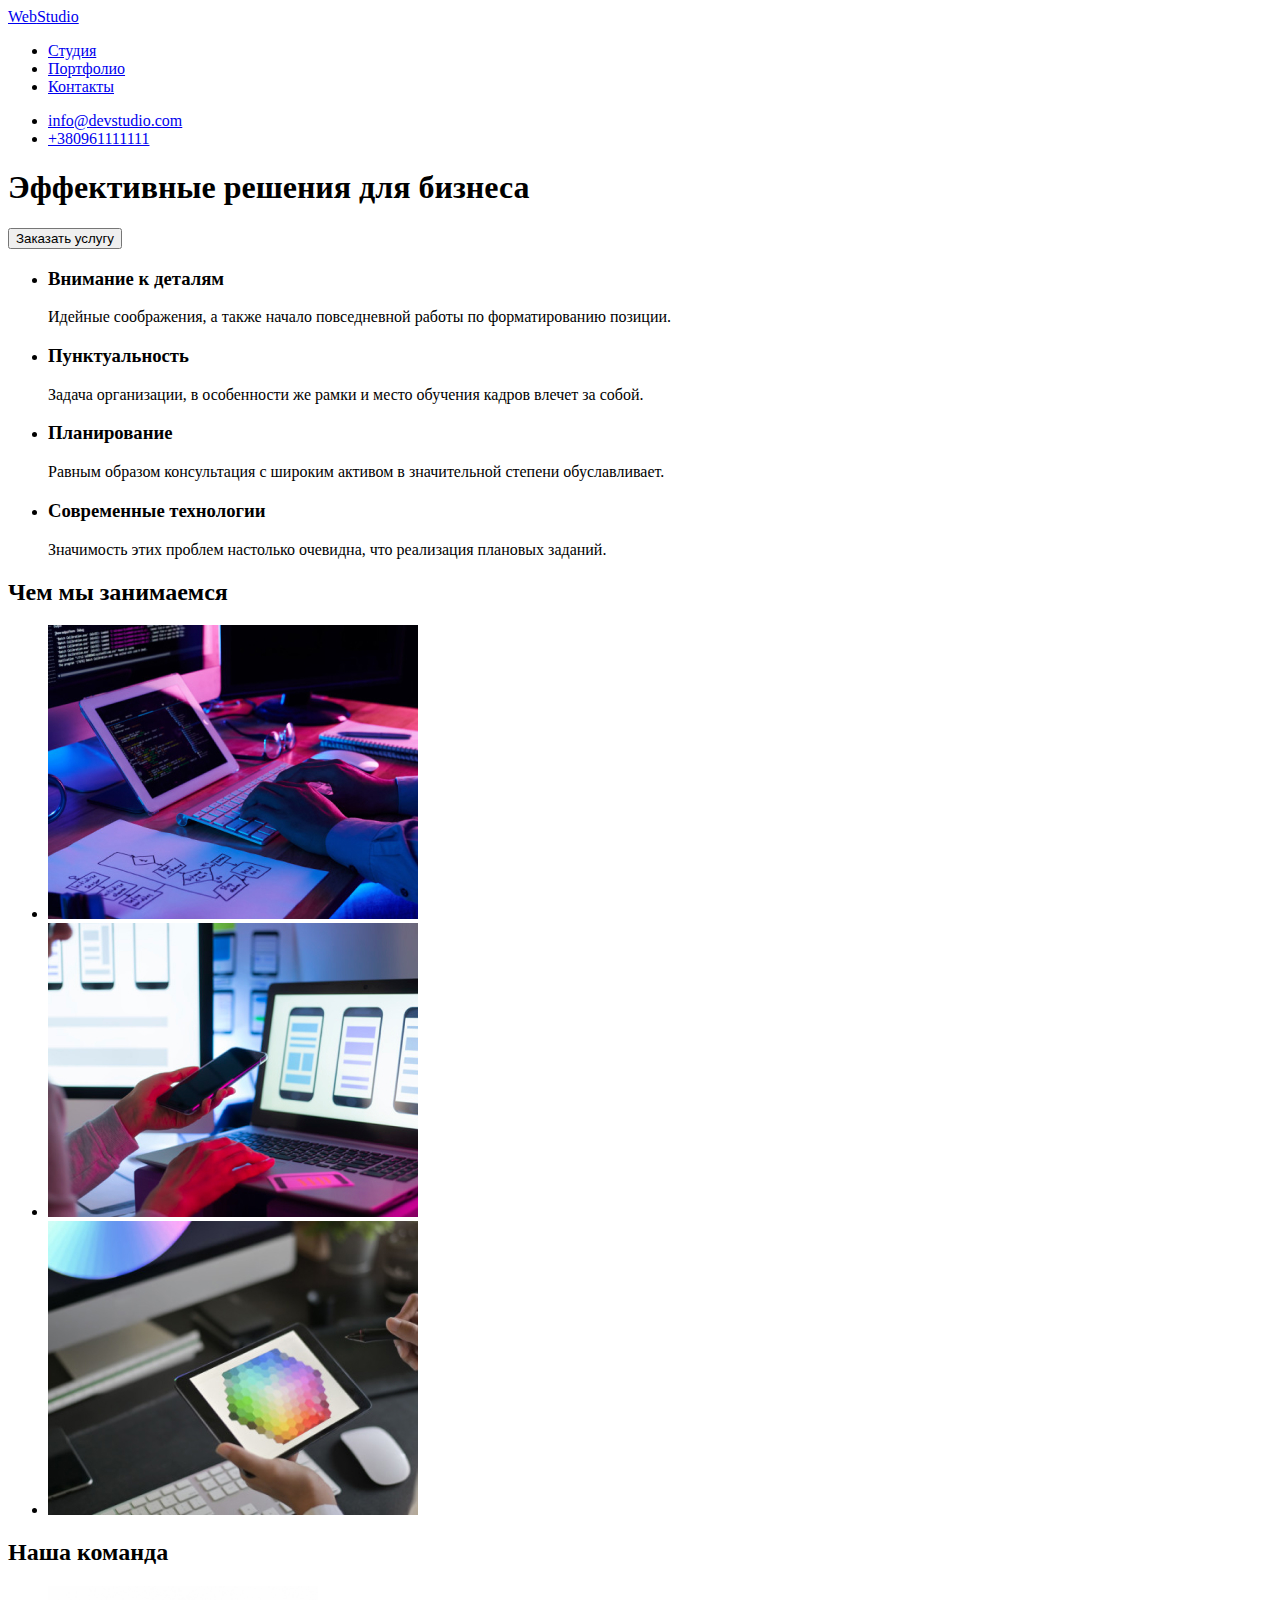
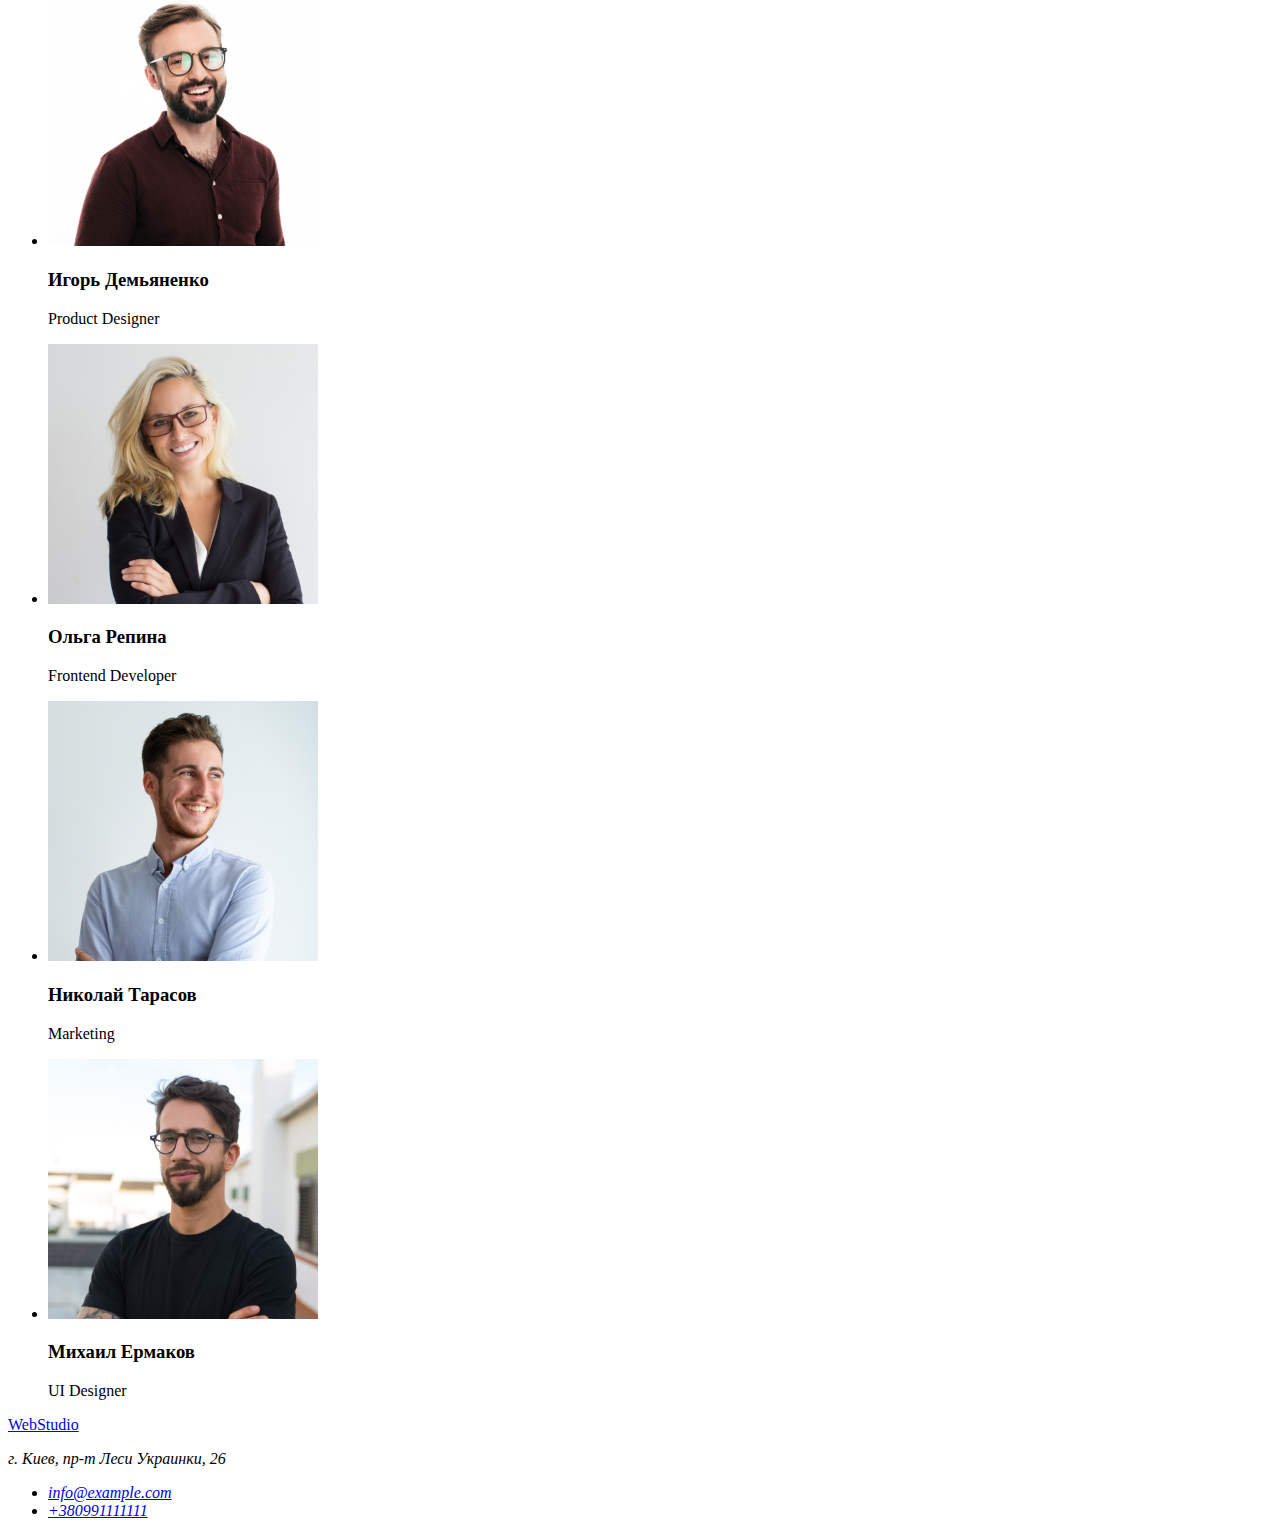
==== index.html @ c09ce886 "добавил фото" ====
<!DOCTYPE html>
<html lang="ru">
    <head>
        <meta charset="UTF-8">
        <meta http-equiv="X-UA-Compatible" content="IE=edge">
        <meta name="viewport" content="width=device-width, initial-scale=1.0">
        <title lang="en">WebStudio</title>
    </head>
<body>
        <!--Лого сайта-->
    <header>
        <a href="/index.html" lang="en"><span>Web</span>Studio</a>
        <nav>
            <!--Навигация сайта-->
            <ul>
                <li><a href="./Студия">Студия</a></li>
                <li><a href="./Портфолио">Портфолио</a></li>
                <li><a href="./Контакты">Контакты</a></li>
            </ul>
        </nav>
        <ul>
            <li><a href="mailto:info@devstudio.com">info@devstudio.com</a></li>
            <li><a href="tel:+380961111111">+380961111111</a></li>
        </ul>
    </header>
    <main>
        <!--Заголовок сайта-->
        <section>
            <h1>Эффективные решения для бизнеса</h1>
            <button type="button">Заказать услугу</button>
        </section>
        <!--Преймущества-->
        <section>
            <ul>
                <li>
                    <h3>Внимание к деталям</h3>
                        <p>Идейные соображения, а также начало повседневной работы по форматированию позиции.</p>
                </li>
                <li>
                    <h3>Пунктуальность</h3>
                        <p>Задача организации, в особенности же рамки и место обучения кадров влечет за собой.</p>
                </li>
                <li>
                    <h3>Планирование</h3>
                        <p>Равным образом консультация с широким активом в значительной степени обуславливает.</p>
                </li>
                <li>
                    <h3>Современные технологии</h3>
                        <p>Значимость этих проблем настолько очевидна, что реализация плановых заданий.</p>
                </li>
            </ul>
        </section>
        <!--Род занятий-->
        <section>
            <h2>Чем мы занимаемся</h2>
            <ul>
                <li>
                    <img src="./images/klava.jpg" alt="пишем код" width="370">
                </li>
                <li>
                    <img src="./images/smart.jpg" alt="выбираем дизайн" width="370">
                </li>
                <li>
                    <img src="./images/plansch.jpg" alt="выбор цвета" width="370">
                </li>
            </ul>
        </section>
        <!--Наша команда-->
        <section>
            <h2>Наша команда</h2>
                <ul>
                    <li>
                        <img src="./images/igor.jpg" alt="на фото Игорь Демьяненко" width="270">
                            <h3>Игорь Демьяненко</h3>
                                <p lang="en">Product Designer</p>
                    </li>
                    <li>
                        <img src="./images/olga.jpg" alt="на фото Ольга Репина" width="270">
                            <h3>Ольга Репина</h3>
                                <p lang="en">Frontend Developer</p>
                    </li>
                    <li>
                        <img src="./images/nikolay.jpg" alt="на фото Николай Тарасов" width="270">
                            <h3>Николай Тарасов</h3>
                                <p lang="en">Marketing</p>                                          
                    </li>
                    <li>
                        <img src="./images/mike.jpg" alt="на фото Михаил Ермаков" width="270">
                            <h3>Михаил Ермаков</h3>
                                <p lang="en">UI Designer</p>
                    </li>
                </ul>
        </section>
    </main>
    <footer>
        <a href="/index.html" lang="en">WebStudio</a>
        <address>
            <p>г. Киев, пр-т Леси Украинки, 26</p>
            <ul>
                <li><a href="mailto:info@example.com">info@example.com</a></li>
                <li><a href="tel:380991111111">+380991111111</a></li>
            </ul>
        </address>
    </footer>
</body>
</html>
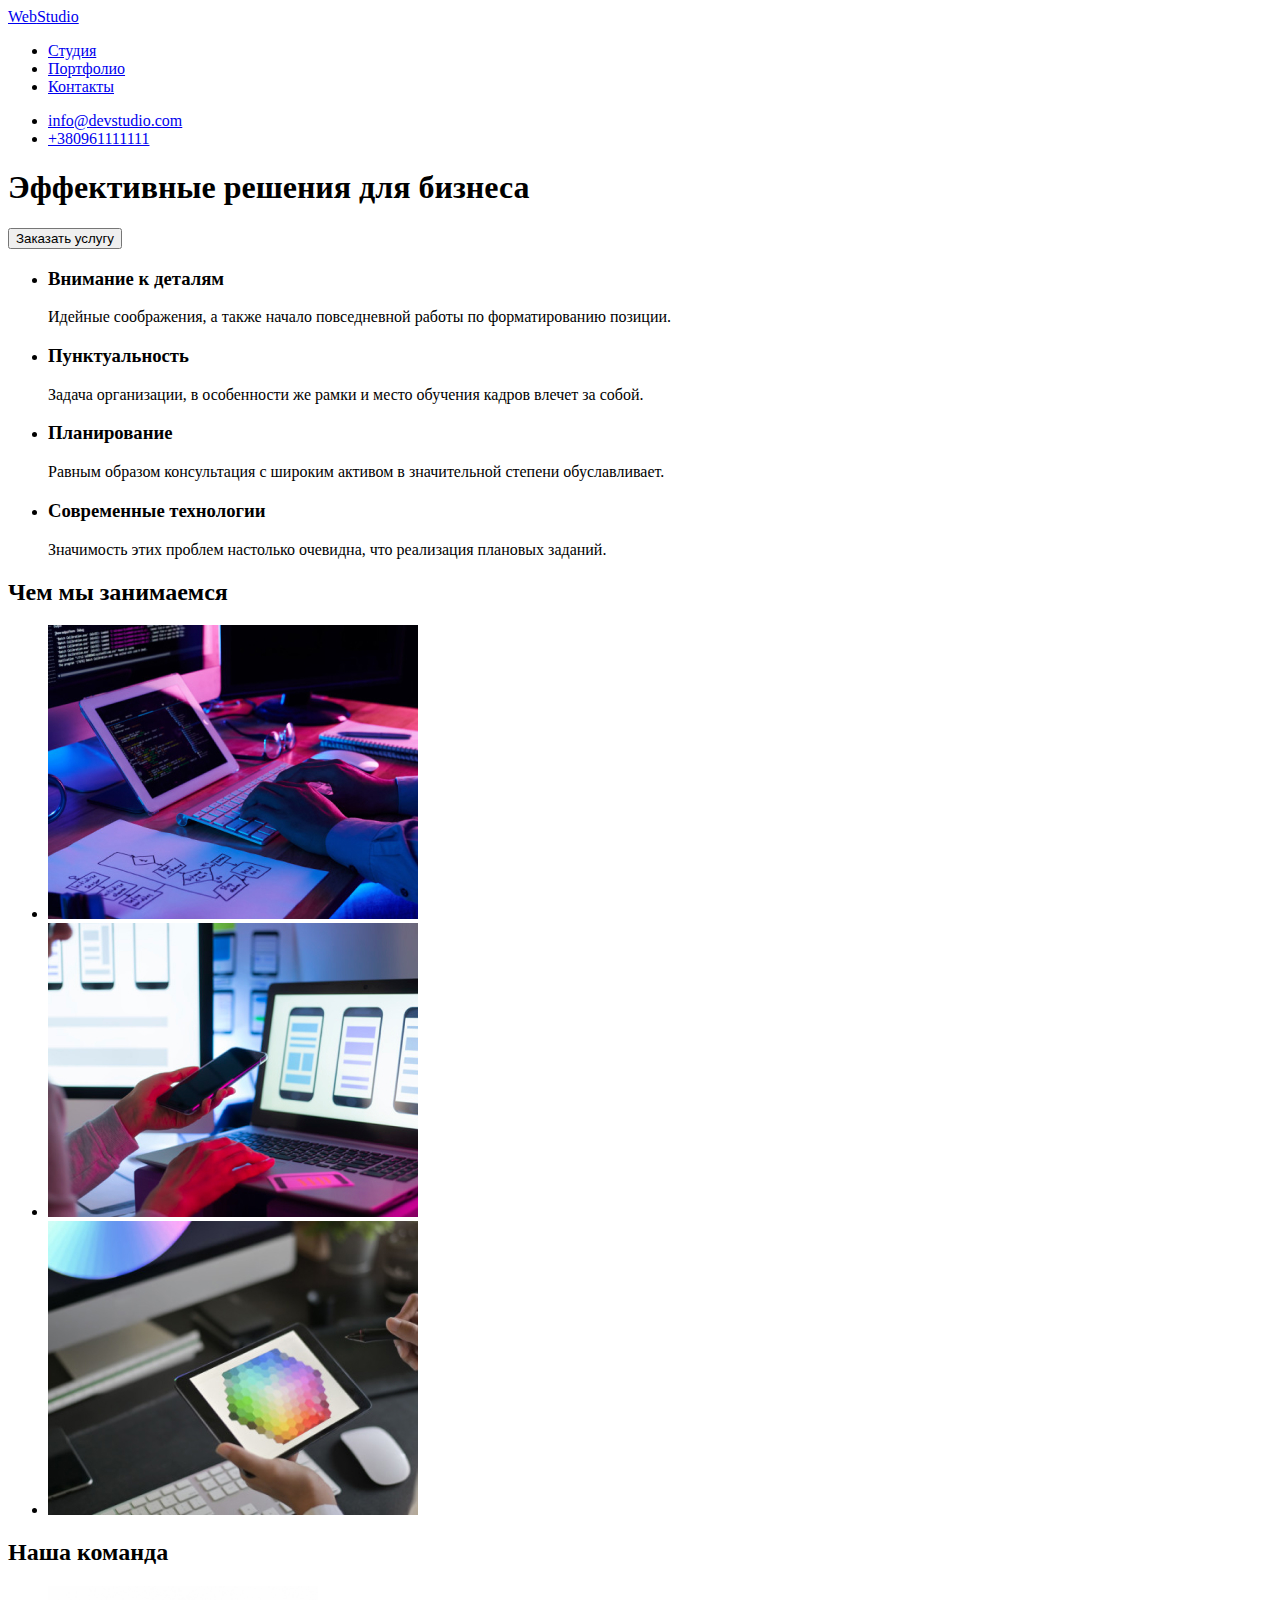
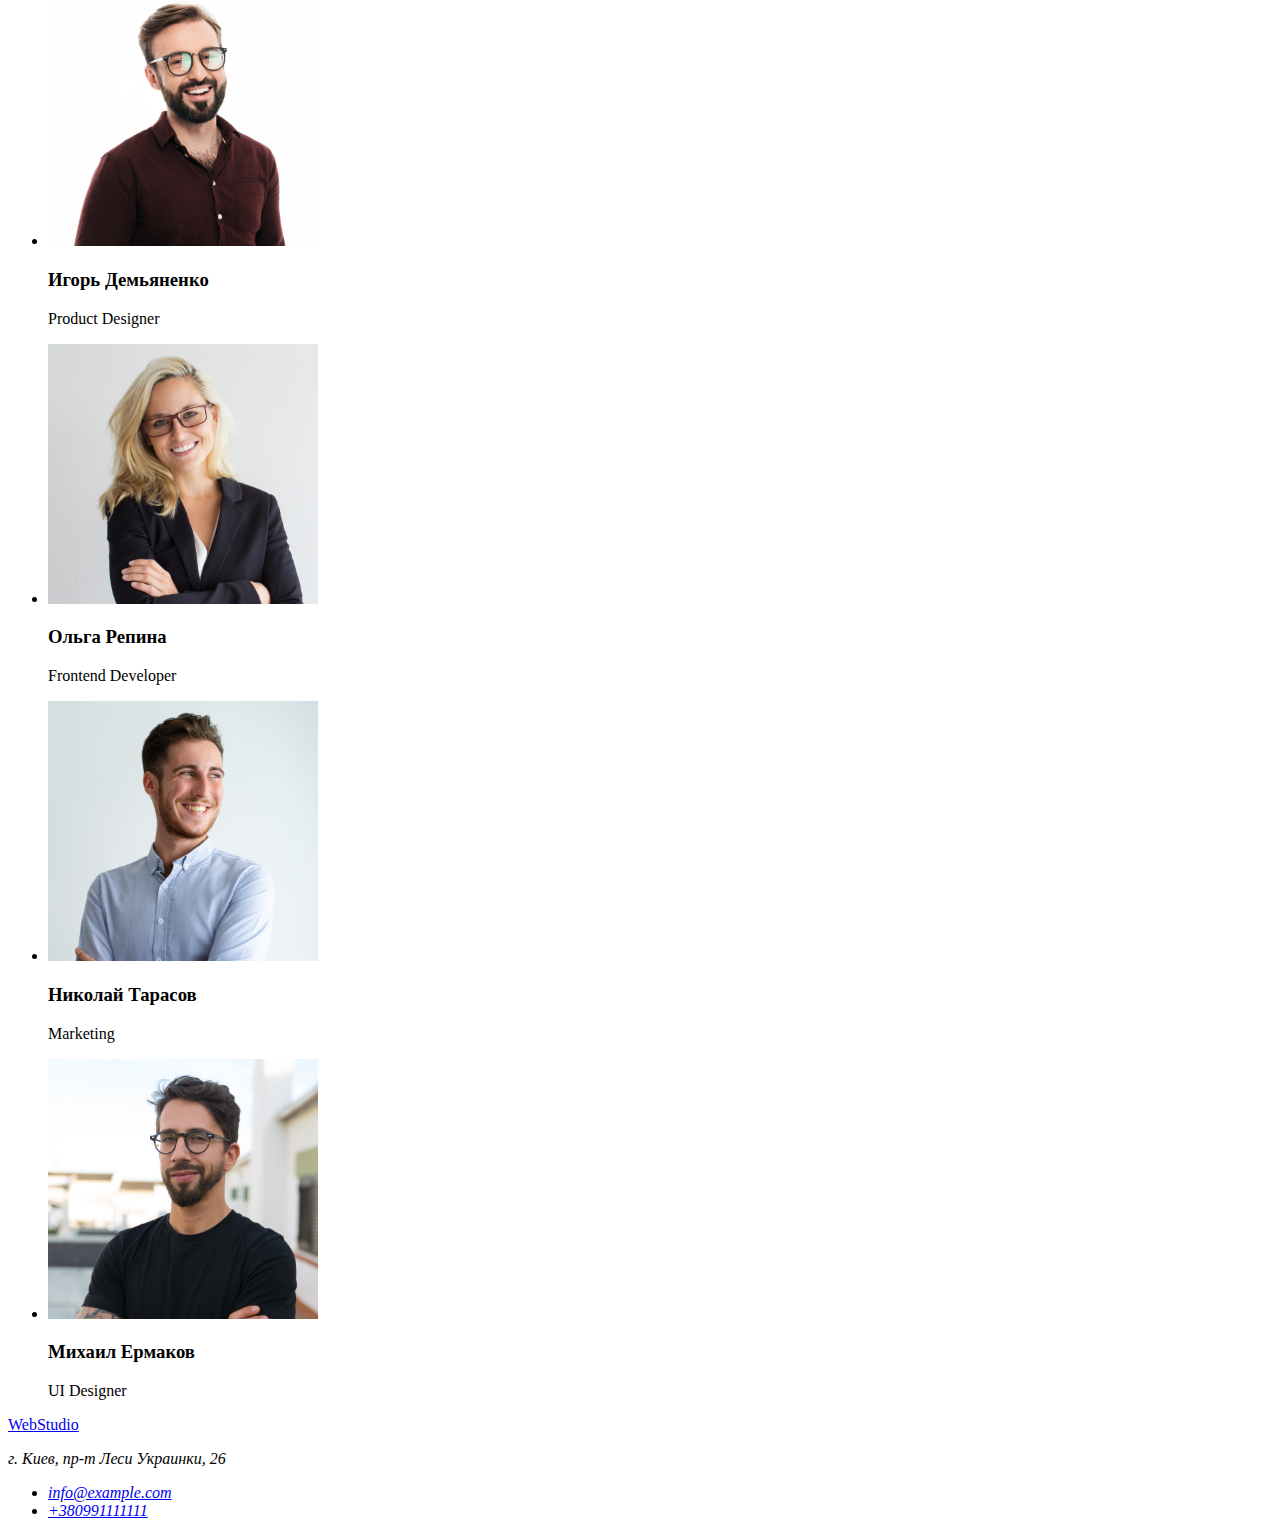
==== commit 8f52d8a1: "Update index.html" ====
--- a/index.html
+++ b/index.html
@@ -5,32 +5,37 @@
         <meta http-equiv="X-UA-Compatible" content="IE=edge">
         <meta name="viewport" content="width=device-width, initial-scale=1.0">
         <title lang="en">WebStudio</title>
+        <link rel="preconnect" href="https://fonts.googleapis.com">
+        <link rel="preconnect" href="https://fonts.gstatic.com" crossorigin>
+        <link href="https://fonts.googleapis.com/css2?family=Raleway:wght@700&family=Roboto:wght@400;500;700;900&display=swap"
+            rel="stylesheet">
+        <link rel="stylesheet" href="./css/styles.css">
     </head>
 <body>
         <!--Лого сайта-->
-    <header>
-        <a href="/index.html" lang="en"><span>Web</span>Studio</a>
+    <header class="page-header">
+        <a href="./index.html" class="logo" lang="en"><span class="web">Web</span>Studio</a>
         <nav>
             <!--Навигация сайта-->
             <ul>
-                <li><a href="./Студия">Студия</a></li>
-                <li><a href="./Портфолио">Портфолио</a></li>
-                <li><a href="./Контакты">Контакты</a></li>
+                <li><a class="nav-site" href="./index.html">Студия</a></li>
+                <li><a class="nav-site" href="./portfolio.html">Портфолио</a></li>
+                <li><a class="nav-site" href="./Контакты">Контакты</a></li>
             </ul>
         </nav>
         <ul>
-            <li><a href="mailto:info@devstudio.com">info@devstudio.com</a></li>
-            <li><a href="tel:+380961111111">+380961111111</a></li>
+            <li><a class="nav-adm" href="mailto:info@devstudio.com">info@devstudio.com</a></li>
+            <li><a class="nav-adm" href="tel:+380961111111">+380961111111</a></li>
         </ul>
     </header>
-    <main>
+    <main class="page-main">
         <!--Заголовок сайта-->
-        <section>
-            <h1>Эффективные решения для бизнеса</h1>
-            <button type="button">Заказать услугу</button>
+        <section class="section">
+            <h1 class="section-talk">Эффективные решения для бизнеса</h1>
+            <button class="section-button" type="button"><span class="butt">Заказать услугу</span></button>
         </section>
-        <!--Преймущества-->
-        <section>
+        <!--Преимущества-->
+        <section class="special">
             <ul>
                 <li>
                     <h3>Внимание к деталям</h3>
@@ -51,7 +56,7 @@
             </ul>
         </section>
         <!--Род занятий-->
-        <section>
+        <section class="workday">
             <h2>Чем мы занимаемся</h2>
             <ul>
                 <li>
@@ -66,7 +71,7 @@
             </ul>
         </section>
         <!--Наша команда-->
-        <section>
+        <section class="teamwork">
             <h2>Наша команда</h2>
                 <ul>
                     <li>
@@ -92,13 +97,13 @@
                 </ul>
         </section>
     </main>
-    <footer>
-        <a href="/index.html" lang="en">WebStudio</a>
-        <address>
-            <p>г. Киев, пр-т Леси Украинки, 26</p>
+    <footer class="footer">
+        <a href="./index.html" class="logo-two" lang="en"><span class="web-two">Web</span>Studio</a>
+        <address class="address">
+            <p class="street">г. Киев, пр-т Леси Украинки, 26</p>
             <ul>
-                <li><a href="mailto:info@example.com">info@example.com</a></li>
-                <li><a href="tel:380991111111">+380991111111</a></li>
+                <li><a class="nav-adm" href="mailto:info@example.com">info@example.com</a></li>
+                <li><a class="nav-adm" href="tel:380991111111">+380991111111</a></li>
             </ul>
         </address>
     </footer>
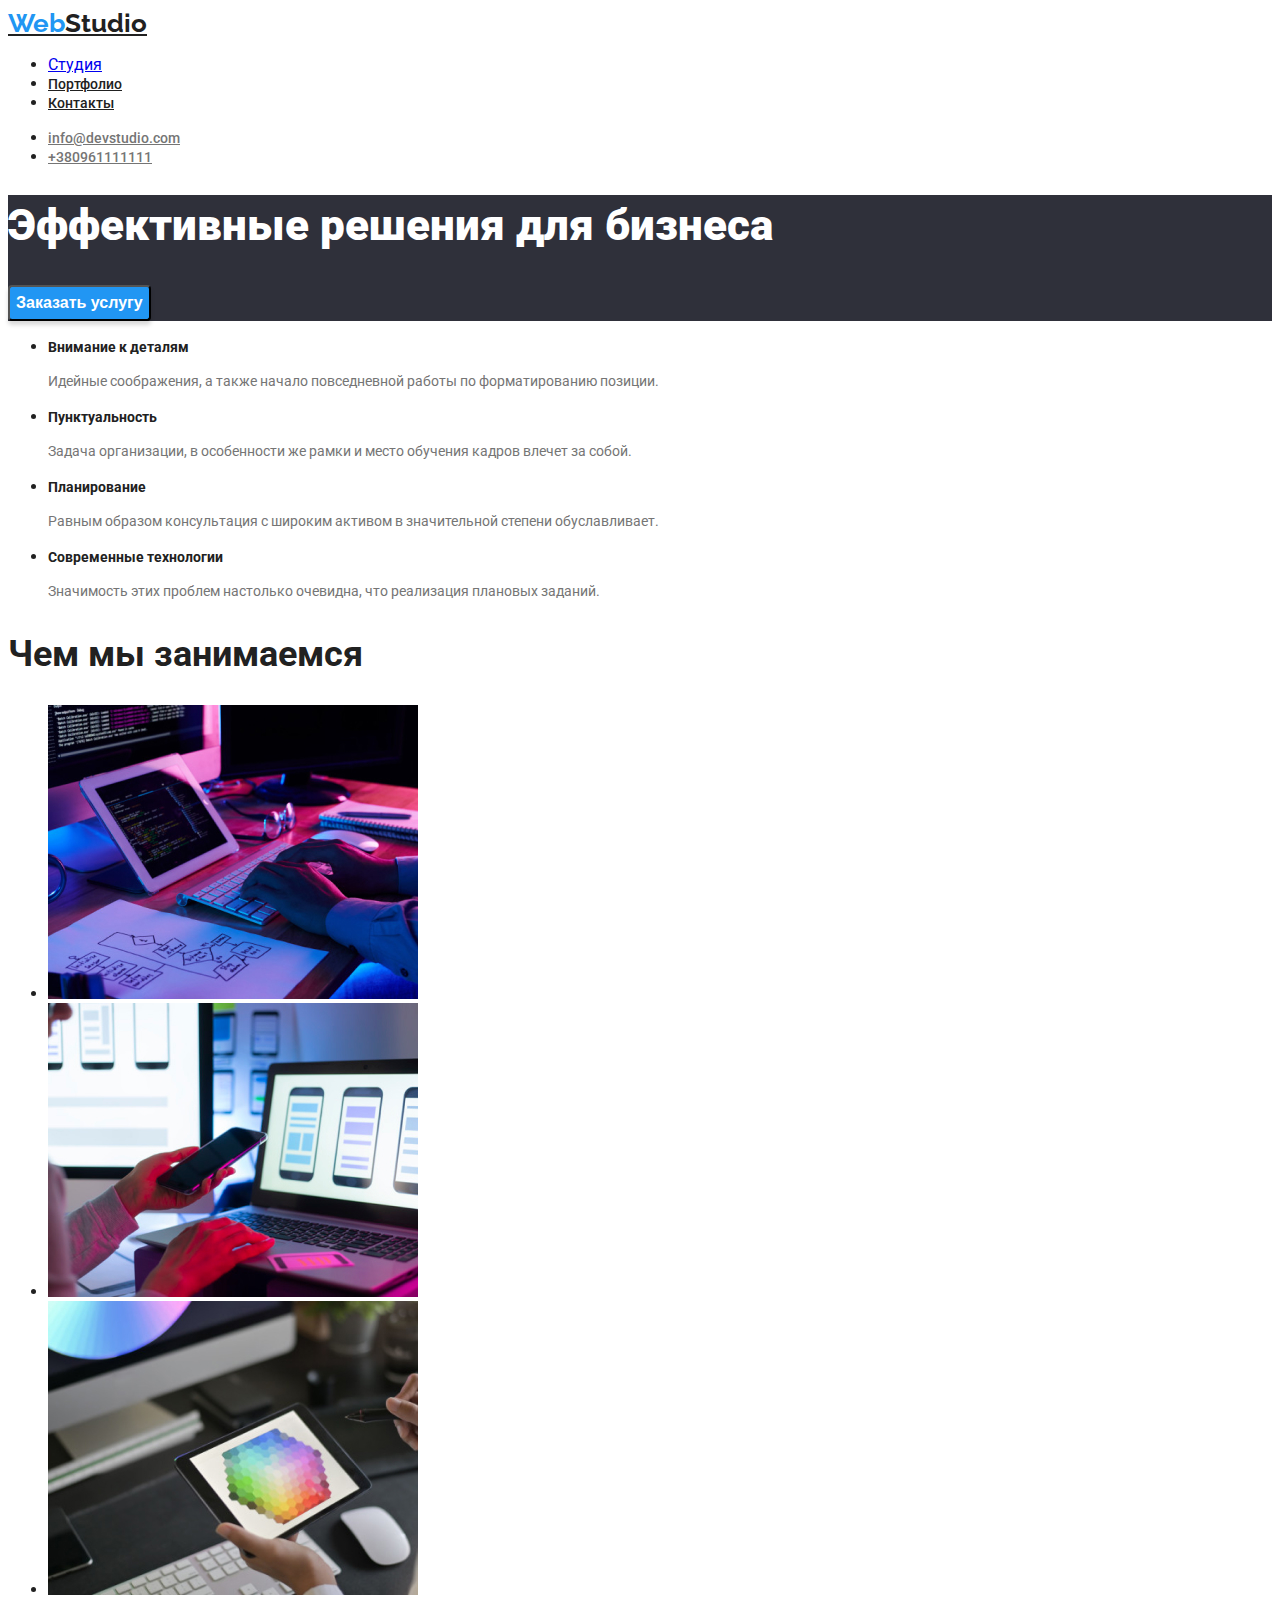
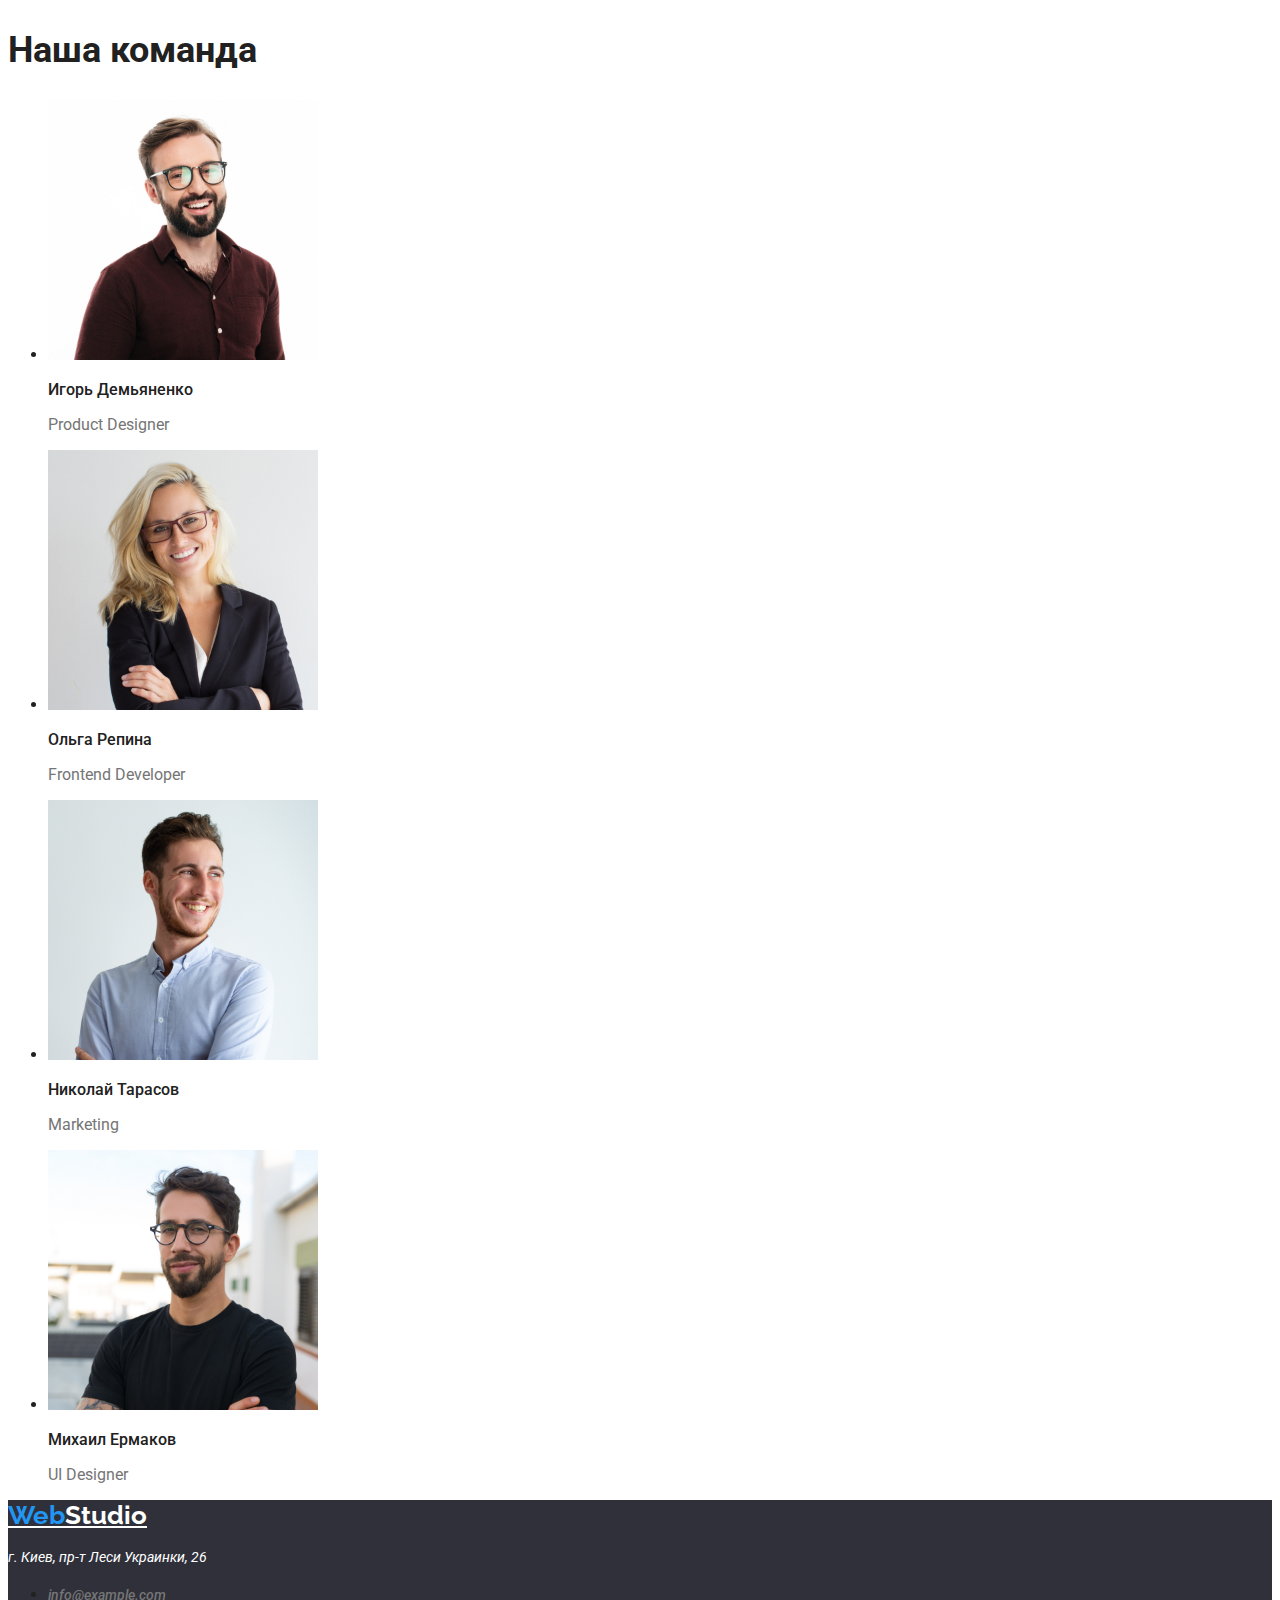
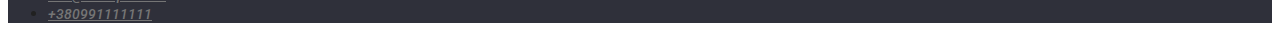
==== commit 69579c99: "Update index.html" ====
--- a/index.html
+++ b/index.html
@@ -17,13 +17,13 @@
         <a href="./index.html" class="logo" lang="en"><span class="web">Web</span>Studio</a>
         <nav>
             <!--Навигация сайта-->
-            <ul>
-                <li><a class="nav-site" href="./index.html">Студия</a></li>
+            <ul class="marka">
+                <li><a class="nav-sites" href="./index.html">Студия</a></li>
                 <li><a class="nav-site" href="./portfolio.html">Портфолио</a></li>
                 <li><a class="nav-site" href="./Контакты">Контакты</a></li>
             </ul>
         </nav>
-        <ul>
+        <ul class="marka">
             <li><a class="nav-adm" href="mailto:info@devstudio.com">info@devstudio.com</a></li>
             <li><a class="nav-adm" href="tel:+380961111111">+380961111111</a></li>
         </ul>
@@ -36,7 +36,7 @@
         </section>
         <!--Преимущества-->
         <section class="special">
-            <ul>
+            <ul class="marka">
                 <li>
                     <h3>Внимание к деталям</h3>
                         <p>Идейные соображения, а также начало повседневной работы по форматированию позиции.</p>
@@ -58,7 +58,7 @@
         <!--Род занятий-->
         <section class="workday">
             <h2>Чем мы занимаемся</h2>
-            <ul>
+            <ul class="marka-two">
                 <li>
                     <img src="./images/klava.jpg" alt="пишем код" width="370">
                 </li>
@@ -73,7 +73,7 @@
         <!--Наша команда-->
         <section class="teamwork">
             <h2>Наша команда</h2>
-                <ul>
+                <ul class="marka-two">
                     <li>
                         <img src="./images/igor.jpg" alt="на фото Игорь Демьяненко" width="270">
                             <h3>Игорь Демьяненко</h3>
@@ -101,7 +101,7 @@
         <a href="./index.html" class="logo-two" lang="en"><span class="web-two">Web</span>Studio</a>
         <address class="address">
             <p class="street">г. Киев, пр-т Леси Украинки, 26</p>
-            <ul>
+            <ul class="marka">
                 <li><a class="nav-adm" href="mailto:info@example.com">info@example.com</a></li>
                 <li><a class="nav-adm" href="tel:380991111111">+380991111111</a></li>
             </ul>
--- a/css/styles.css
+++ b/css/styles.css
@@ -0,0 +1,167 @@
+body {
+  font-family: roboto;
+  color: #212121;
+}
+
+.logo {
+  font-family: Raleway;
+  font-weight: bold;
+  font-size: 26px;
+  line-height: 31px;
+  color: #212121;
+}
+
+.web {
+  font-family: Raleway;
+  font-weight: bold;
+  font-size: 26px;
+  line-height: 31px;
+  color: #2196f3;
+}
+
+.nav-site {
+  font-weight: 500;
+  font-size: 14px;
+  line-height: 16px;
+  color: #212121;
+}
+.nav-site:hover,
+.nav-site:focus {
+  color: #2196f3;
+}
+.nav-adm {
+  color: #757575;
+  font-weight: 500;
+  font-size: 14px;
+  line-height: 16px;
+}
+.nav-adm:hover,
+.nav-adm:focus {
+  color: #2196f3;
+}
+.section {
+  background: #2f303a;
+}
+.section-talk {
+  font-weight: 900;
+  font-size: 44px;
+  line-height: 60px;
+  color: #ffffff;
+}
+
+.section-button {
+  background: #2196f3;
+  box-shadow: 0px 4px 4px rgba(0, 0, 0, 0.15);
+  border-radius: 4px;
+  cursor: pointer;
+}
+.butt {
+  font-weight: bold;
+  font-size: 16px;
+  line-height: 30px;
+  color: #ffffff;
+}
+.special h3 {
+  font-weight: bold;
+  font-size: 14px;
+  line-height: 16px;
+  color: #212121;
+}
+.special p {
+  font-weight: normal;
+  font-size: 14px;
+  line-height: 24px;
+  color: #757575;
+}
+
+.workday h2 {
+  font-weight: bold;
+  font-size: 36px;
+  line-height: 42px;
+  color: #212121;
+}
+.teamwork h2 {
+  font-weight: bold;
+  font-size: 36px;
+  line-height: 42px;
+  color: #212121;
+}
+.teamwork h3 {
+  font-weight: 500;
+  font-size: 16px;
+  line-height: 19px;
+  color: #212121;
+}
+.teamwork p {
+  font-weight: normal;
+  font-size: 16px;
+  line-height: 19px;
+  color: #757575;
+}
+
+.footer {
+  background: #2f303a;
+}
+
+.address p {
+  font-weight: normal;
+  font-size: 14px;
+  line-height: 24px;
+  color: #ffffff;
+}
+
+.logo-two {
+  font-family: Raleway;
+  font-weight: bold;
+  font-size: 26px;
+  line-height: 31px;
+  color: #ffffff;
+}
+
+.web-two {
+  font-family: Raleway;
+  font-weight: bold;
+  font-size: 26px;
+  line-height: 31px;
+  color: #2196f3;
+}
+.button-all,
+.button-site,
+.button-app,
+.button-design,
+.button-market {
+  background: #f5f4fa;
+  border-radius: 4px;
+  cursor: pointer;
+  font-weight: 500;
+  font-size: 16px;
+  line-height: 26px;
+}
+.button-all:hover,
+.button-site:hover,
+.button-app:hover,
+.button-design:hover,
+.button-market:hover,
+.button-all:focus,
+.button-site:focus,
+.button-app:focus,
+.button-design:focus,
+.button-market:focus {
+  background: #2196f3;
+  box-shadow: 0px 3px 1px rgba(0, 0, 0, 0.1), 0px 1px 2px rgba(0, 0, 0, 0.08),
+    0px 2px 2px rgba(0, 0, 0, 0.12);
+  border-radius: 4px;
+  color: #ffffff;
+}
+.site-photo h3 {
+  font-weight: bold;
+  font-size: 18px;
+  line-height: 36px;
+  color: #212121;
+}
+.site-photo p {
+  font-weight: normal;
+  font-size: 16px;
+  line-height: 30px;
+  color: #757575;
+}
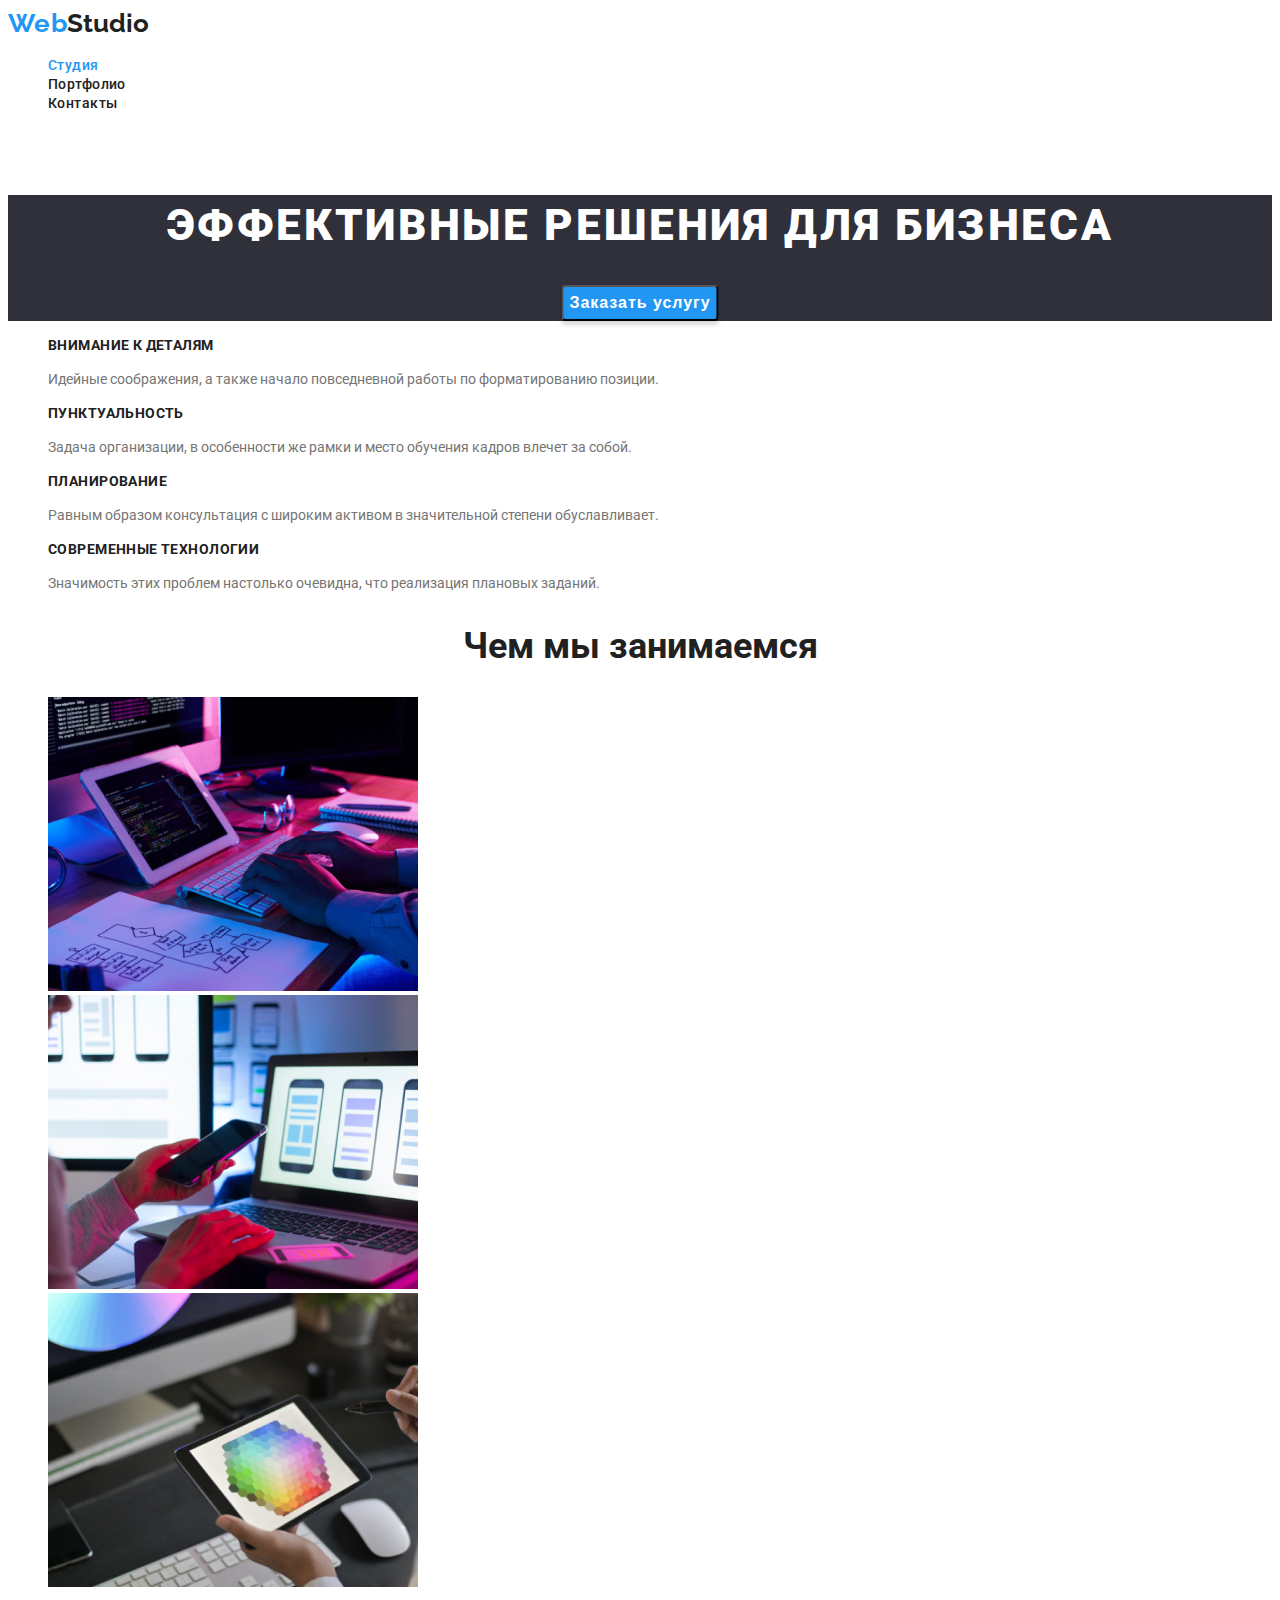
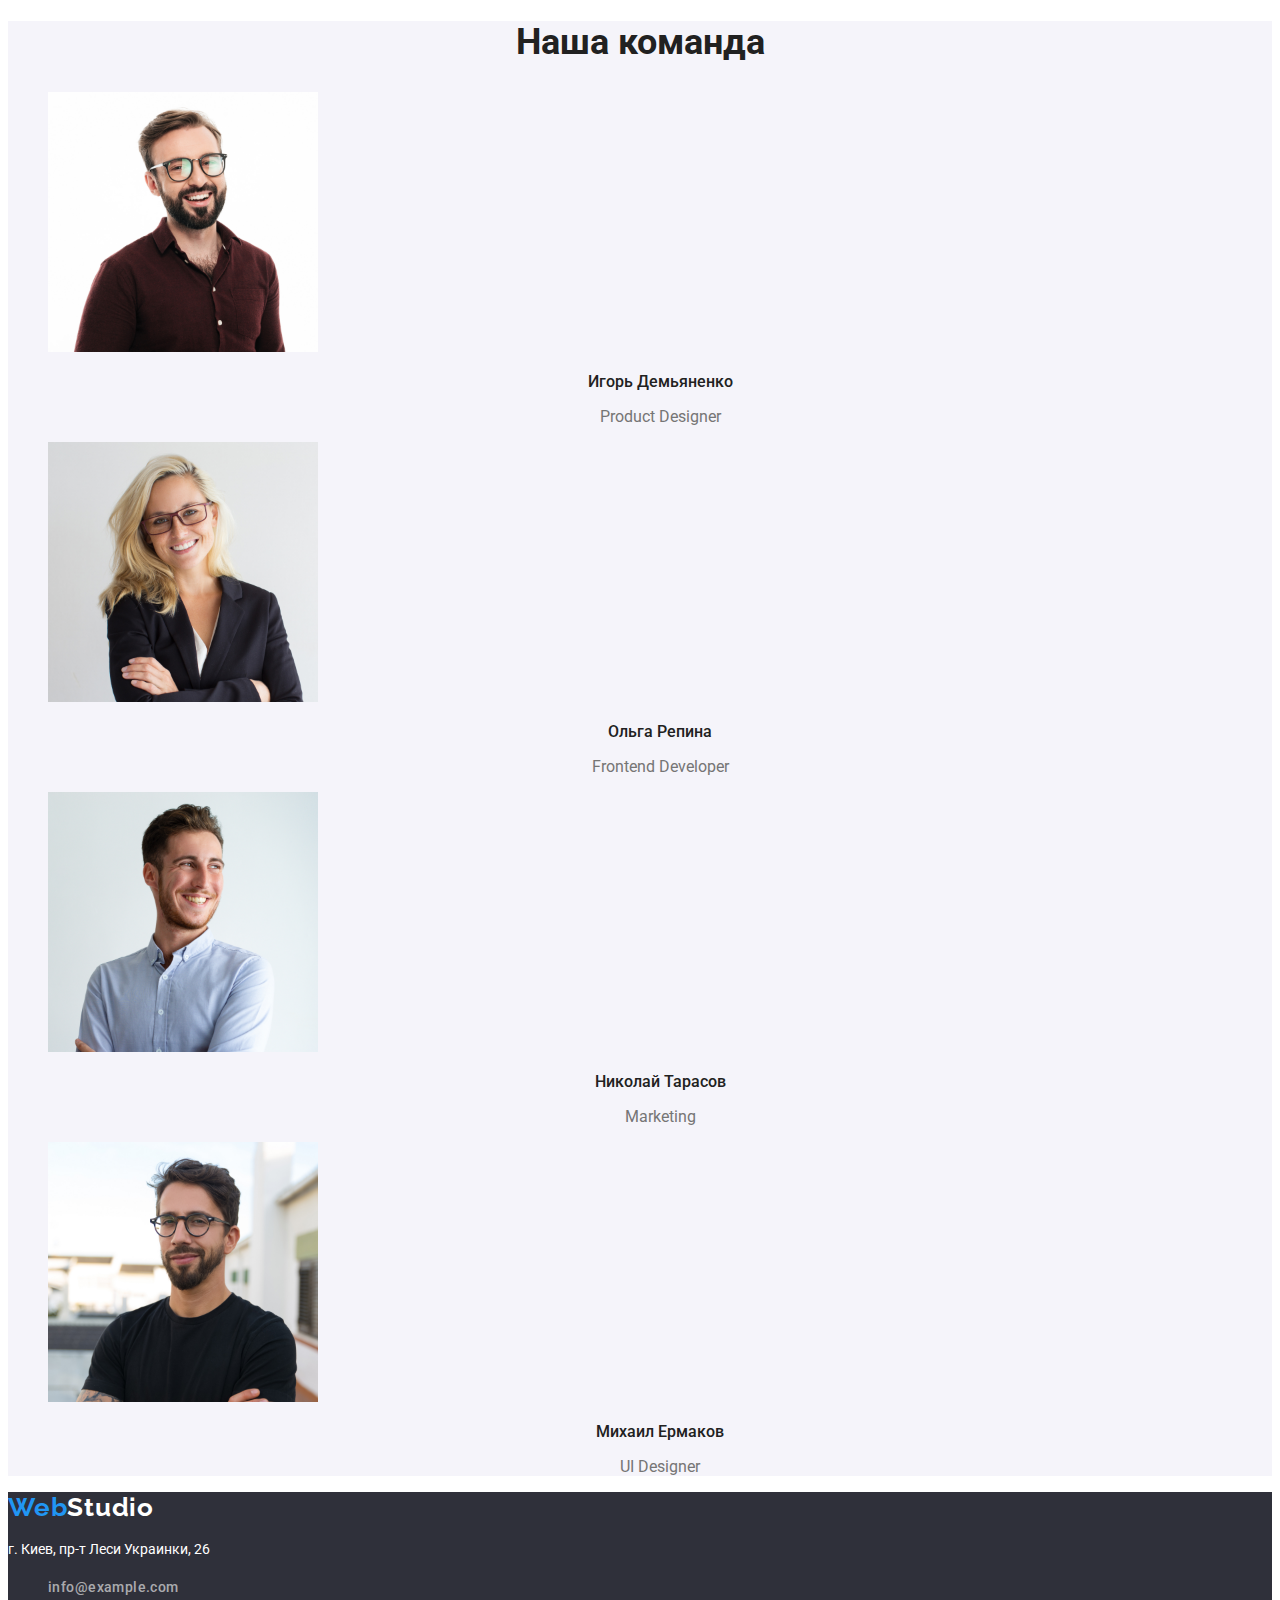
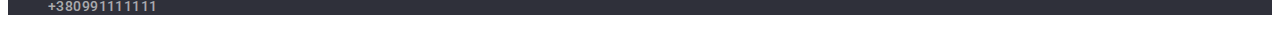
==== commit 5b32def1: "Update index.html" ====
--- a/index.html
+++ b/index.html
@@ -1,18 +1,21 @@
 <!DOCTYPE html>
 <html lang="ru">
-    <head>
-        <meta charset="UTF-8">
-        <meta http-equiv="X-UA-Compatible" content="IE=edge">
-        <meta name="viewport" content="width=device-width, initial-scale=1.0">
-        <title lang="en">WebStudio</title>
-        <link rel="preconnect" href="https://fonts.googleapis.com">
-        <link rel="preconnect" href="https://fonts.gstatic.com" crossorigin>
-        <link href="https://fonts.googleapis.com/css2?family=Raleway:wght@700&family=Roboto:wght@400;500;700;900&display=swap"
-            rel="stylesheet">
-        <link rel="stylesheet" href="./css/styles.css">
-    </head>
+
+<head>
+    <meta charset="UTF-8">
+    <meta http-equiv="X-UA-Compatible" content="IE=edge">
+    <meta name="viewport" content="width=device-width, initial-scale=1.0">
+    <title lang="en">WebStudio</title>
+    <link rel="preconnect" href="https://fonts.googleapis.com">
+    <link rel="preconnect" href="https://fonts.gstatic.com" crossorigin>
+    <link
+        href="https://fonts.googleapis.com/css2?family=Raleway:wght@700&family=Roboto:wght@400;500;700;900&display=swap"
+        rel="stylesheet">
+    <link rel="stylesheet" href="./css/styles.css">
+</head>
+
 <body>
-        <!--Лого сайта-->
+    <!--Лого сайта-->
     <header class="page-header">
         <a href="./index.html" class="logo" lang="en"><span class="web">Web</span>Studio</a>
         <nav>
@@ -39,19 +42,19 @@
             <ul class="marka">
                 <li>
                     <h3>Внимание к деталям</h3>
-                        <p>Идейные соображения, а также начало повседневной работы по форматированию позиции.</p>
+                    <p>Идейные соображения, а также начало повседневной работы по форматированию позиции.</p>
                 </li>
                 <li>
                     <h3>Пунктуальность</h3>
-                        <p>Задача организации, в особенности же рамки и место обучения кадров влечет за собой.</p>
+                    <p>Задача организации, в особенности же рамки и место обучения кадров влечет за собой.</p>
                 </li>
                 <li>
                     <h3>Планирование</h3>
-                        <p>Равным образом консультация с широким активом в значительной степени обуславливает.</p>
+                    <p>Равным образом консультация с широким активом в значительной степени обуславливает.</p>
                 </li>
                 <li>
                     <h3>Современные технологии</h3>
-                        <p>Значимость этих проблем настолько очевидна, что реализация плановых заданий.</p>
+                    <p>Значимость этих проблем настолько очевидна, что реализация плановых заданий.</p>
                 </li>
             </ul>
         </section>
@@ -73,28 +76,28 @@
         <!--Наша команда-->
         <section class="teamwork">
             <h2>Наша команда</h2>
-                <ul class="marka-two">
-                    <li>
-                        <img src="./images/igor.jpg" alt="на фото Игорь Демьяненко" width="270">
-                            <h3>Игорь Демьяненко</h3>
-                                <p lang="en">Product Designer</p>
-                    </li>
-                    <li>
-                        <img src="./images/olga.jpg" alt="на фото Ольга Репина" width="270">
-                            <h3>Ольга Репина</h3>
-                                <p lang="en">Frontend Developer</p>
-                    </li>
-                    <li>
-                        <img src="./images/nikolay.jpg" alt="на фото Николай Тарасов" width="270">
-                            <h3>Николай Тарасов</h3>
-                                <p lang="en">Marketing</p>                                          
-                    </li>
-                    <li>
-                        <img src="./images/mike.jpg" alt="на фото Михаил Ермаков" width="270">
-                            <h3>Михаил Ермаков</h3>
-                                <p lang="en">UI Designer</p>
-                    </li>
-                </ul>
+            <ul class="marka-two">
+                <li>
+                    <img src="./images/igor.jpg" alt="на фото Игорь Демьяненко" width="270">
+                    <h3>Игорь Демьяненко</h3>
+                    <p lang="en">Product Designer</p>
+                </li>
+                <li>
+                    <img src="./images/olga.jpg" alt="на фото Ольга Репина" width="270">
+                    <h3>Ольга Репина</h3>
+                    <p lang="en">Frontend Developer</p>
+                </li>
+                <li>
+                    <img src="./images/nikolay.jpg" alt="на фото Николай Тарасов" width="270">
+                    <h3>Николай Тарасов</h3>
+                    <p lang="en">Marketing</p>
+                </li>
+                <li>
+                    <img src="./images/mike.jpg" alt="на фото Михаил Ермаков" width="270">
+                    <h3>Михаил Ермаков</h3>
+                    <p lang="en">UI Designer</p>
+                </li>
+            </ul>
         </section>
     </main>
     <footer class="footer">
@@ -108,4 +111,5 @@
         </address>
     </footer>
 </body>
+
 </html>--- a/css/styles.css
+++ b/css/styles.css
@@ -9,31 +9,51 @@
   font-size: 26px;
   line-height: 31px;
   color: #212121;
-}
-
+  text-decoration: none;
+}
 .web {
   font-family: Raleway;
   font-weight: bold;
   font-size: 26px;
   line-height: 31px;
   color: #2196f3;
-}
-
+  text-decoration: none;
+  letter-spacing: 0.03em;
+}
+.marka {
+  list-style-type: none;
+}
+.marka-two {
+  list-style-type: none;
+}
+.nav-sites {
+  font-weight: 500;
+  font-size: 14px;
+  line-height: 16px;
+  color: #2196f3;
+  text-decoration: none;
+  letter-spacing: 0.03em;
+}
 .nav-site {
   font-weight: 500;
   font-size: 14px;
   line-height: 16px;
   color: #212121;
+  text-decoration: none;
+  letter-spacing: 0.03em;
 }
 .nav-site:hover,
 .nav-site:focus {
   color: #2196f3;
 }
 .nav-adm {
-  color: #757575;
-  font-weight: 500;
-  font-size: 14px;
-  line-height: 16px;
+  color: rgba(255, 255, 255, 0.6);
+  font-weight: 500;
+  font-size: 14px;
+  line-height: 16px;
+  text-decoration: none;
+  letter-spacing: 0.03em;
+  font-style: normal;
 }
 .nav-adm:hover,
 .nav-adm:focus {
@@ -47,25 +67,37 @@
   font-size: 44px;
   line-height: 60px;
   color: #ffffff;
-}
-
+  text-align: center;
+  letter-spacing: 0.06em;
+  text-transform: uppercase;
+}
+.section-button:hover,
+.section-button:focus {
+  background: #188ce8;
+}
 .section-button {
   background: #2196f3;
   box-shadow: 0px 4px 4px rgba(0, 0, 0, 0.15);
   border-radius: 4px;
   cursor: pointer;
+  position: relative;
+  left: 50%;
+  transform: translate(-50%, 0);
 }
 .butt {
   font-weight: bold;
   font-size: 16px;
   line-height: 30px;
   color: #ffffff;
+  letter-spacing: 0.06em;
 }
 .special h3 {
   font-weight: bold;
   font-size: 14px;
   line-height: 16px;
   color: #212121;
+  letter-spacing: 0.03em;
+  text-transform: uppercase;
 }
 .special p {
   font-weight: normal;
@@ -75,24 +107,31 @@
 }
 
 .workday h2 {
+  text-align: center;
   font-weight: bold;
   font-size: 36px;
   line-height: 42px;
   color: #212121;
 }
+.teamwork {
+  background: #f5f4fa;
+}
 .teamwork h2 {
+  text-align: center;
   font-weight: bold;
   font-size: 36px;
   line-height: 42px;
   color: #212121;
 }
 .teamwork h3 {
+  text-align: center;
   font-weight: 500;
   font-size: 16px;
   line-height: 19px;
   color: #212121;
 }
 .teamwork p {
+  text-align: center;
   font-weight: normal;
   font-size: 16px;
   line-height: 19px;
@@ -104,6 +143,7 @@
 }
 
 .address p {
+  font-style: normal;
   font-weight: normal;
   font-size: 14px;
   line-height: 24px;
@@ -116,6 +156,8 @@
   font-size: 26px;
   line-height: 31px;
   color: #ffffff;
+  text-decoration: none;
+  letter-spacing: 0.03em;
 }
 
 .web-two {
@@ -124,6 +166,8 @@
   font-size: 26px;
   line-height: 31px;
   color: #2196f3;
+  letter-spacing: 0.03em;
+  text-decoration: none;
 }
 .button-all,
 .button-site,
@@ -153,6 +197,20 @@
   border-radius: 4px;
   color: #ffffff;
 }
+
+.button-all {
+  background: #2196f3;
+  box-shadow: 0px 3px 1px rgba(0, 0, 0, 0.1), 0px 1px 2px rgba(0, 0, 0, 0.08),
+    0px 2px 2px rgba(0, 0, 0, 0.12);
+  border-radius: 4px;
+  color: #ffffff;
+}
+.site-photo a {
+  text-decoration: none;
+}
+.site-photo {
+  list-style-type: none;
+}
 .site-photo h3 {
   font-weight: bold;
   font-size: 18px;
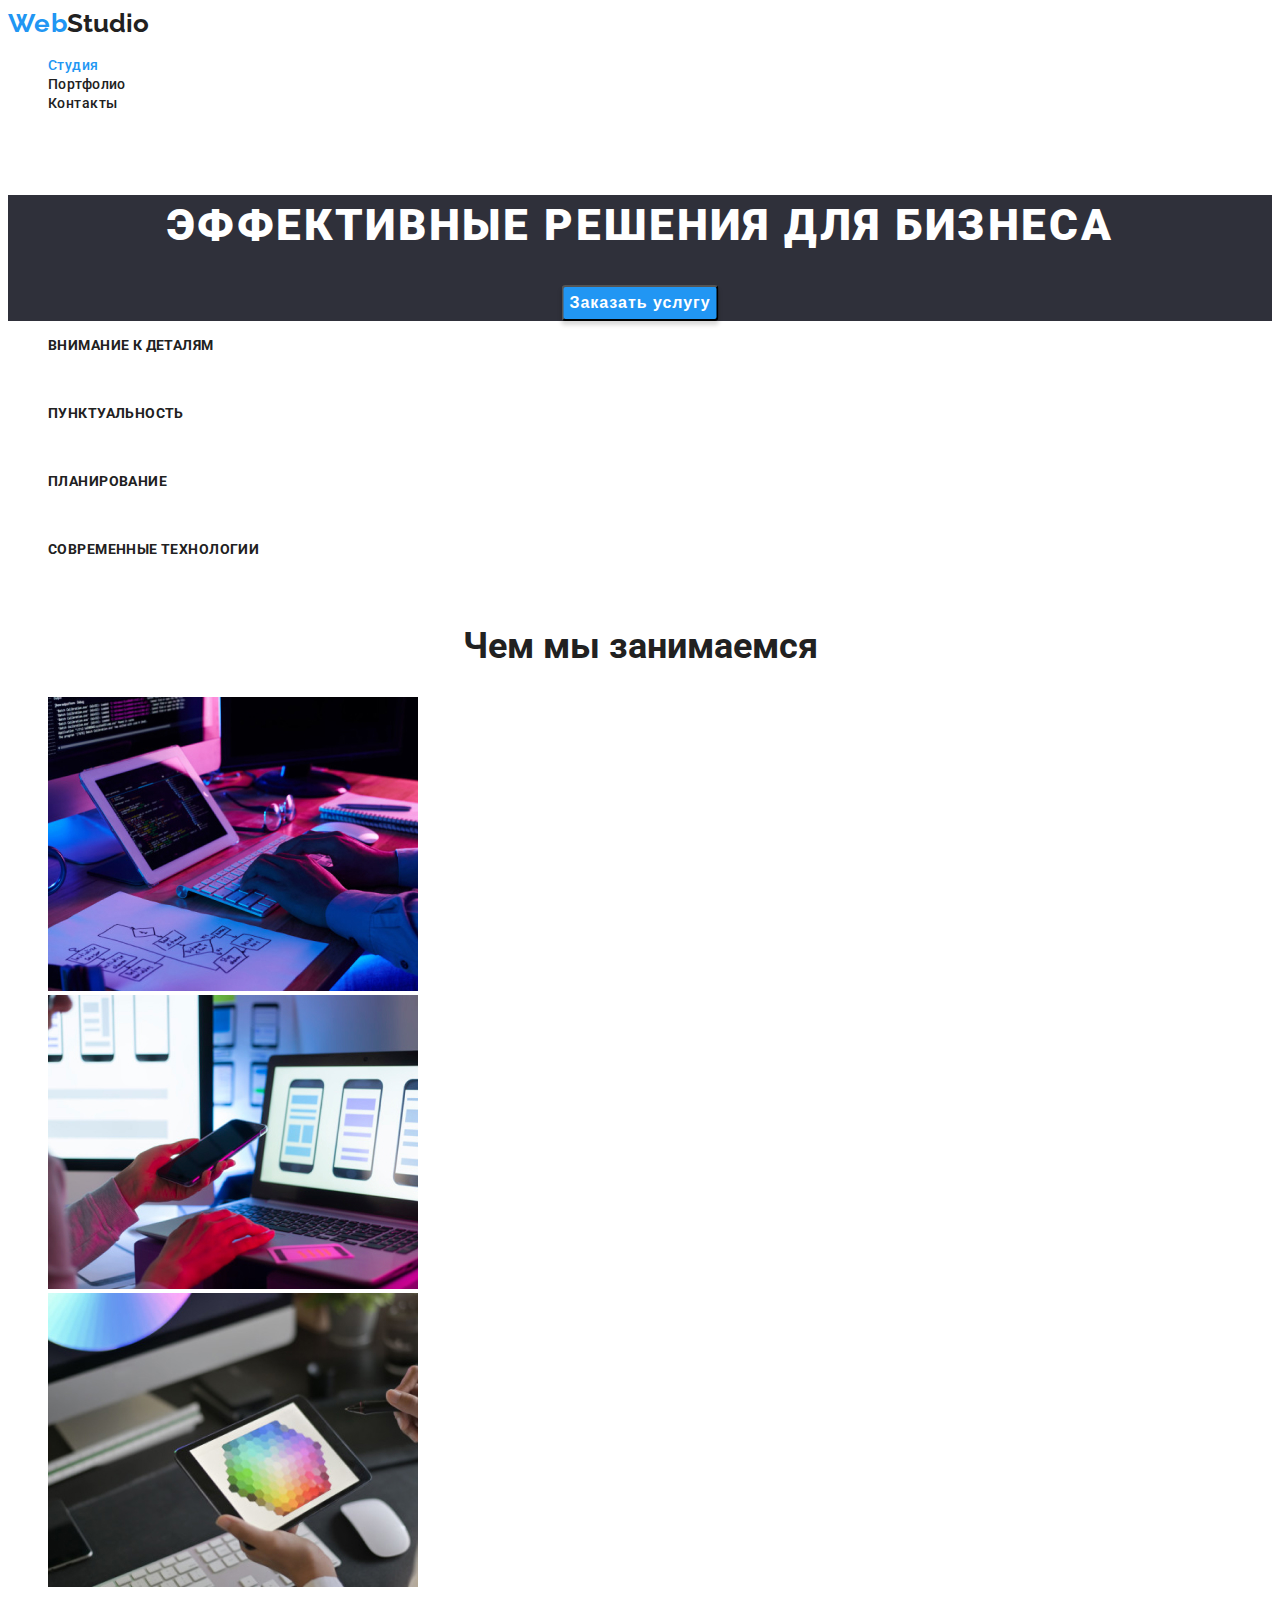
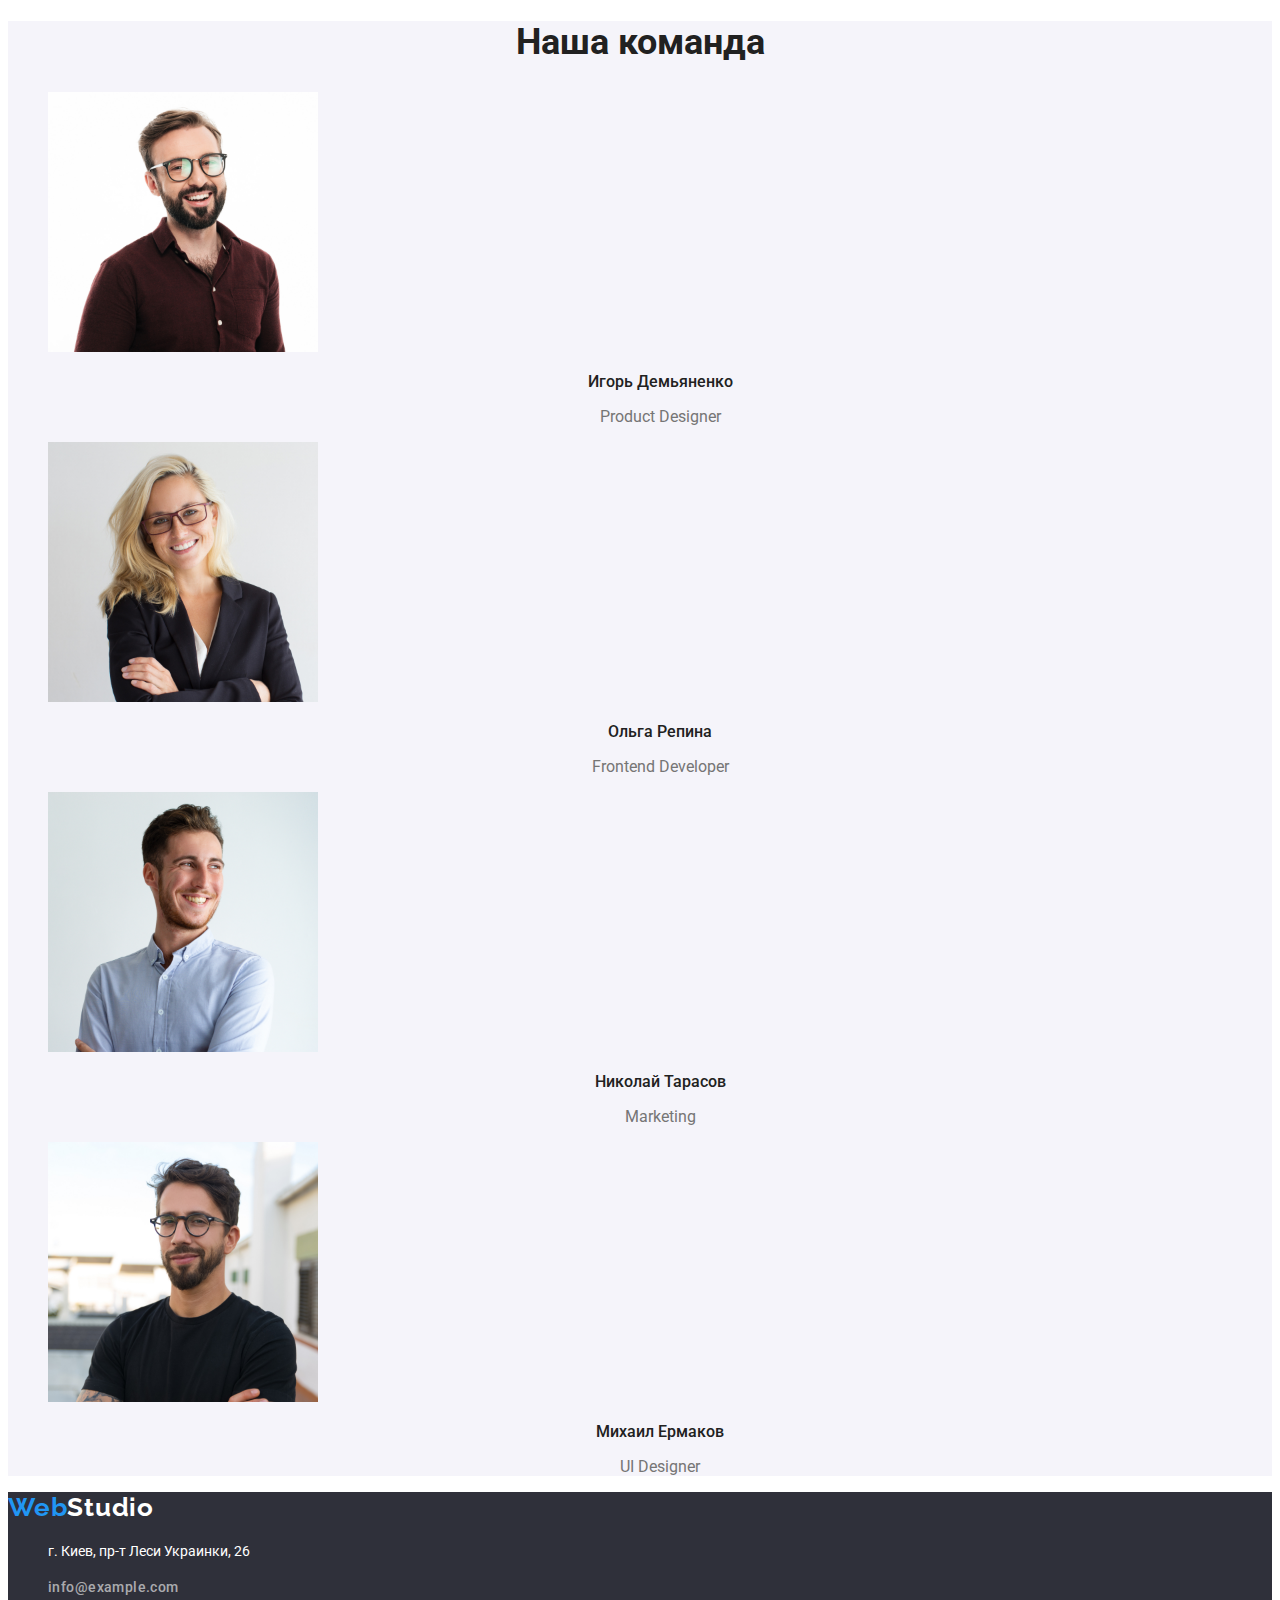
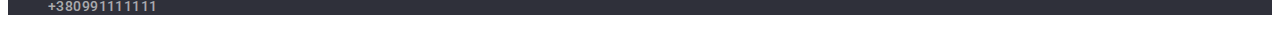
==== commit 9f1d7266: "Update index.html" ====
--- a/index.html
+++ b/index.html
@@ -103,8 +103,8 @@
     <footer class="footer">
         <a href="./index.html" class="logo-two" lang="en"><span class="web-two">Web</span>Studio</a>
         <address class="address">
-            <p class="street">г. Киев, пр-т Леси Украинки, 26</p>
             <ul class="marka">
+                <li><p>г. Киев, пр-т Леси Украинки, 26</p></li>
                 <li><a class="nav-adm" href="mailto:info@example.com">info@example.com</a></li>
                 <li><a class="nav-adm" href="tel:380991111111">+380991111111</a></li>
             </ul>
--- a/css/styles.css
+++ b/css/styles.css
@@ -142,7 +142,7 @@
   background: #2f303a;
 }
 
-.address p {
+.marka p {
   font-style: normal;
   font-weight: normal;
   font-size: 14px;
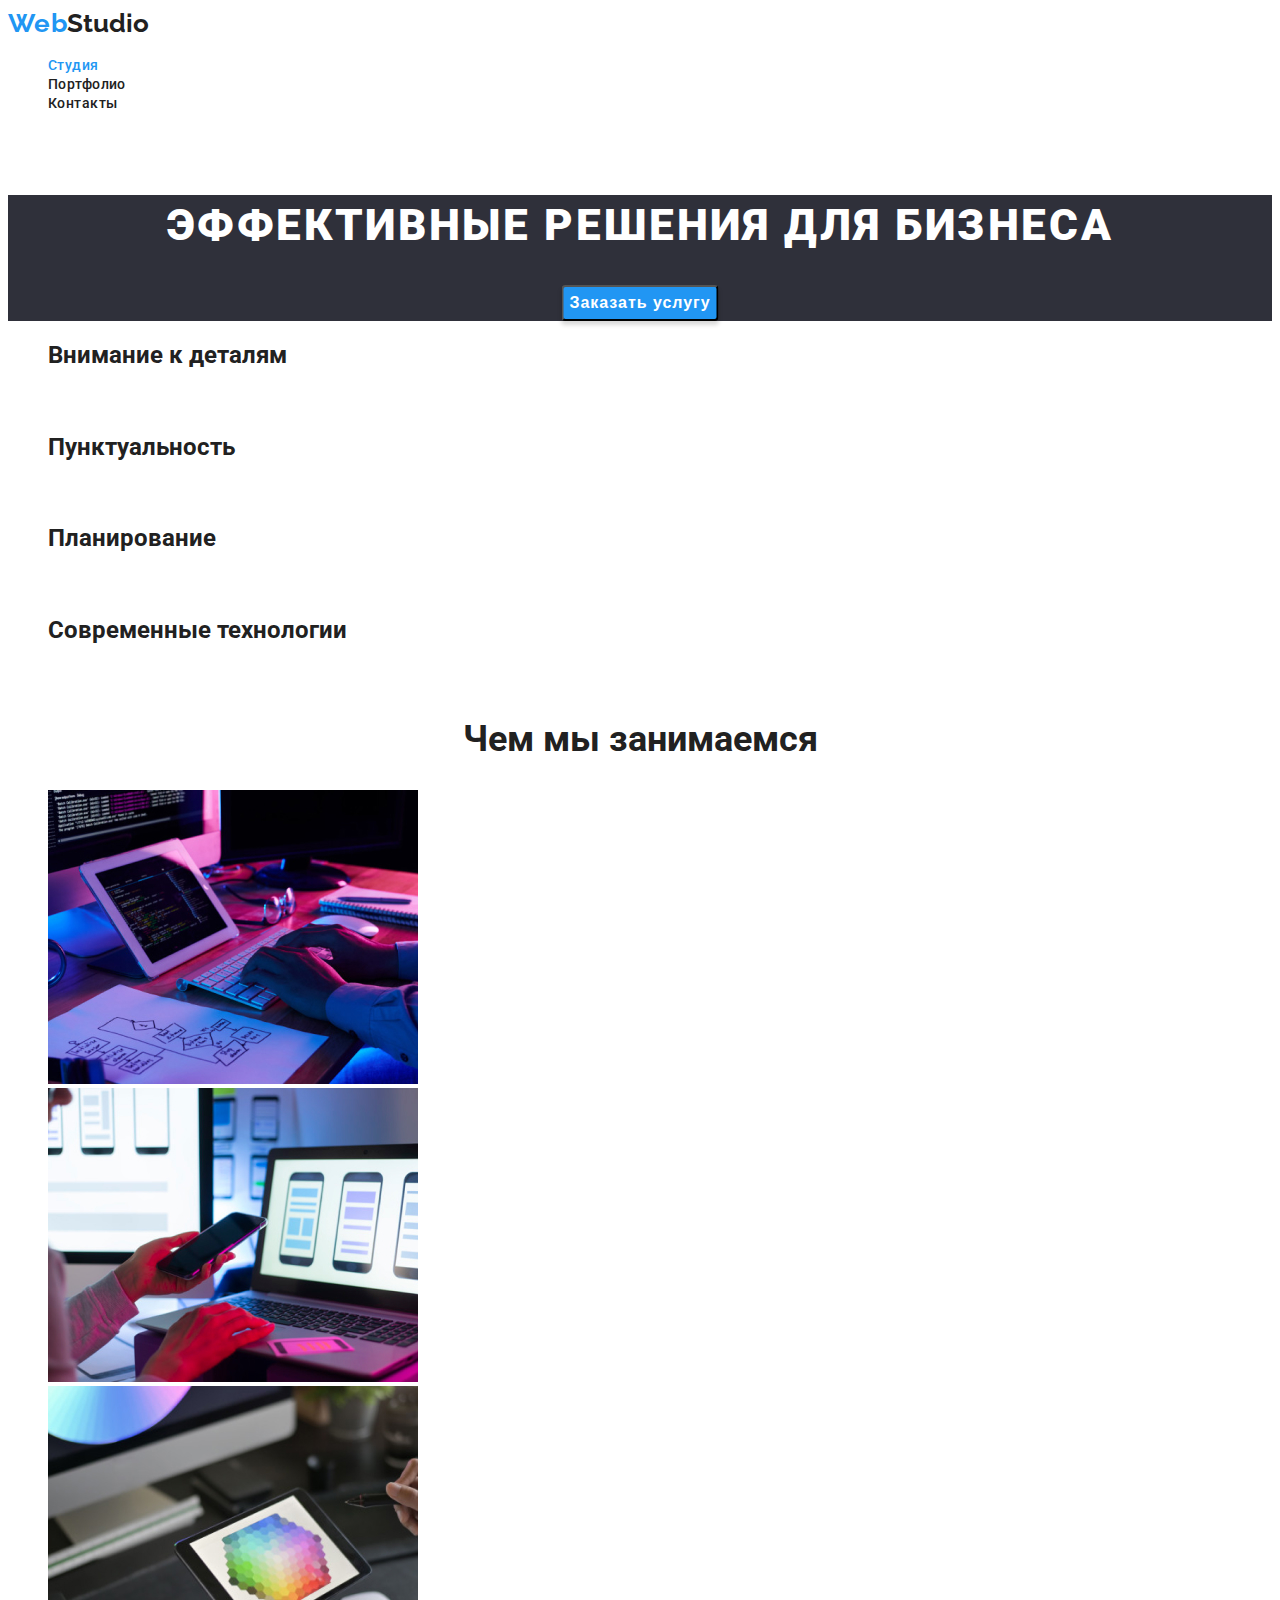
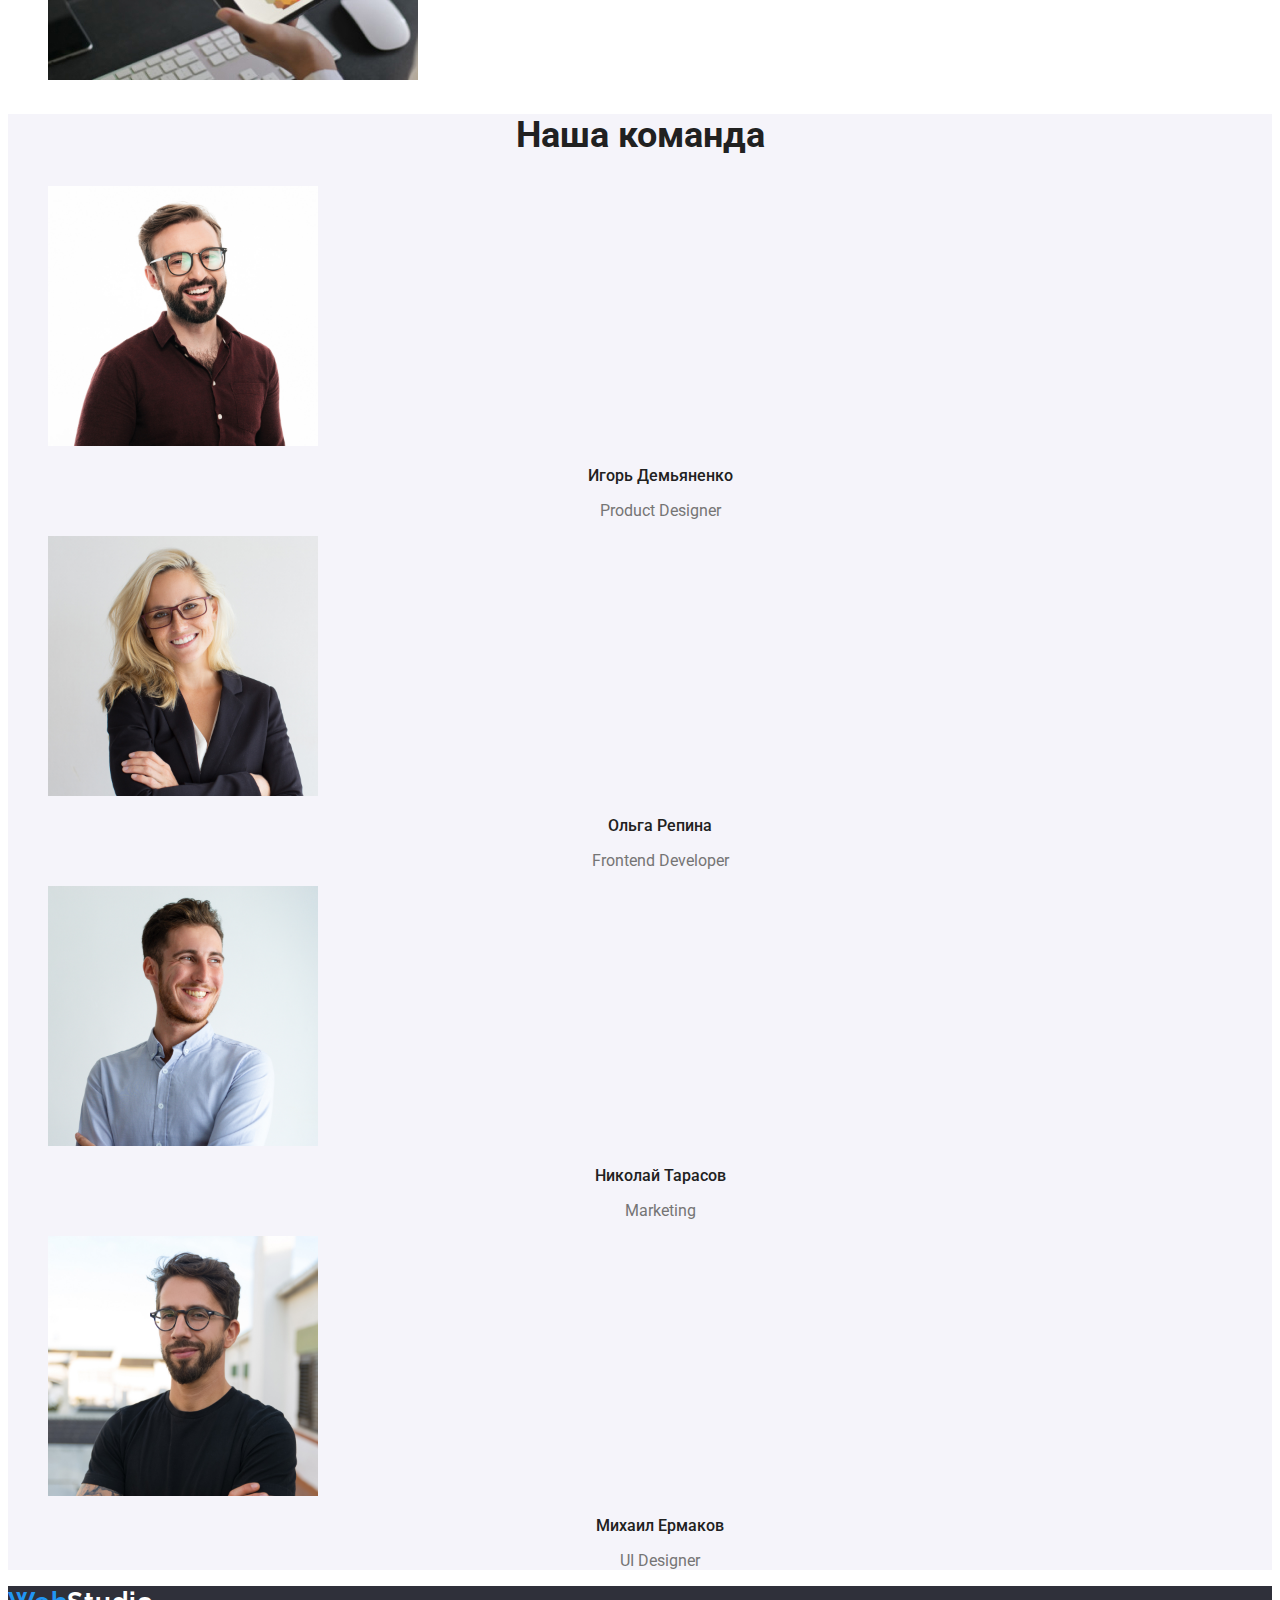
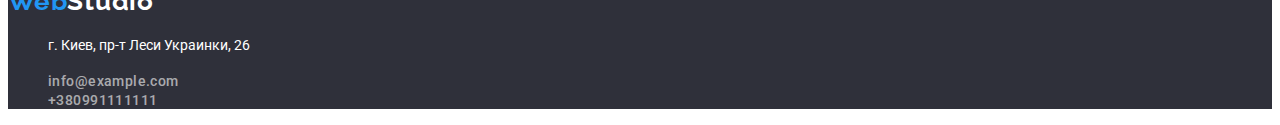
==== commit ceb2ad92: "Update index.html" ====
--- a/index.html
+++ b/index.html
@@ -1,6 +1,5 @@
 <!DOCTYPE html>
 <html lang="ru">
-
 <head>
     <meta charset="UTF-8">
     <meta http-equiv="X-UA-Compatible" content="IE=edge">
@@ -13,7 +12,6 @@
         rel="stylesheet">
     <link rel="stylesheet" href="./css/styles.css">
 </head>
-
 <body>
     <!--Лого сайта-->
     <header class="page-header">
@@ -41,19 +39,19 @@
         <section class="special">
             <ul class="marka">
                 <li>
-                    <h3>Внимание к деталям</h3>
+                    <h2>Внимание к деталям</h2>
                     <p>Идейные соображения, а также начало повседневной работы по форматированию позиции.</p>
                 </li>
                 <li>
-                    <h3>Пунктуальность</h3>
+                    <h2>Пунктуальность</h2>
                     <p>Задача организации, в особенности же рамки и место обучения кадров влечет за собой.</p>
                 </li>
                 <li>
-                    <h3>Планирование</h3>
+                    <h2>Планирование</h2>
                     <p>Равным образом консультация с широким активом в значительной степени обуславливает.</p>
                 </li>
                 <li>
-                    <h3>Современные технологии</h3>
+                    <h2>Современные технологии</h2>
                     <p>Значимость этих проблем настолько очевидна, что реализация плановых заданий.</p>
                 </li>
             </ul>
@@ -111,5 +109,4 @@
         </address>
     </footer>
 </body>
-
 </html>--- a/css/styles.css
+++ b/css/styles.css
@@ -1,5 +1,5 @@
 body {
-  font-family: roboto;
+  font-family: Roboto;
   color: #212121;
 }
 
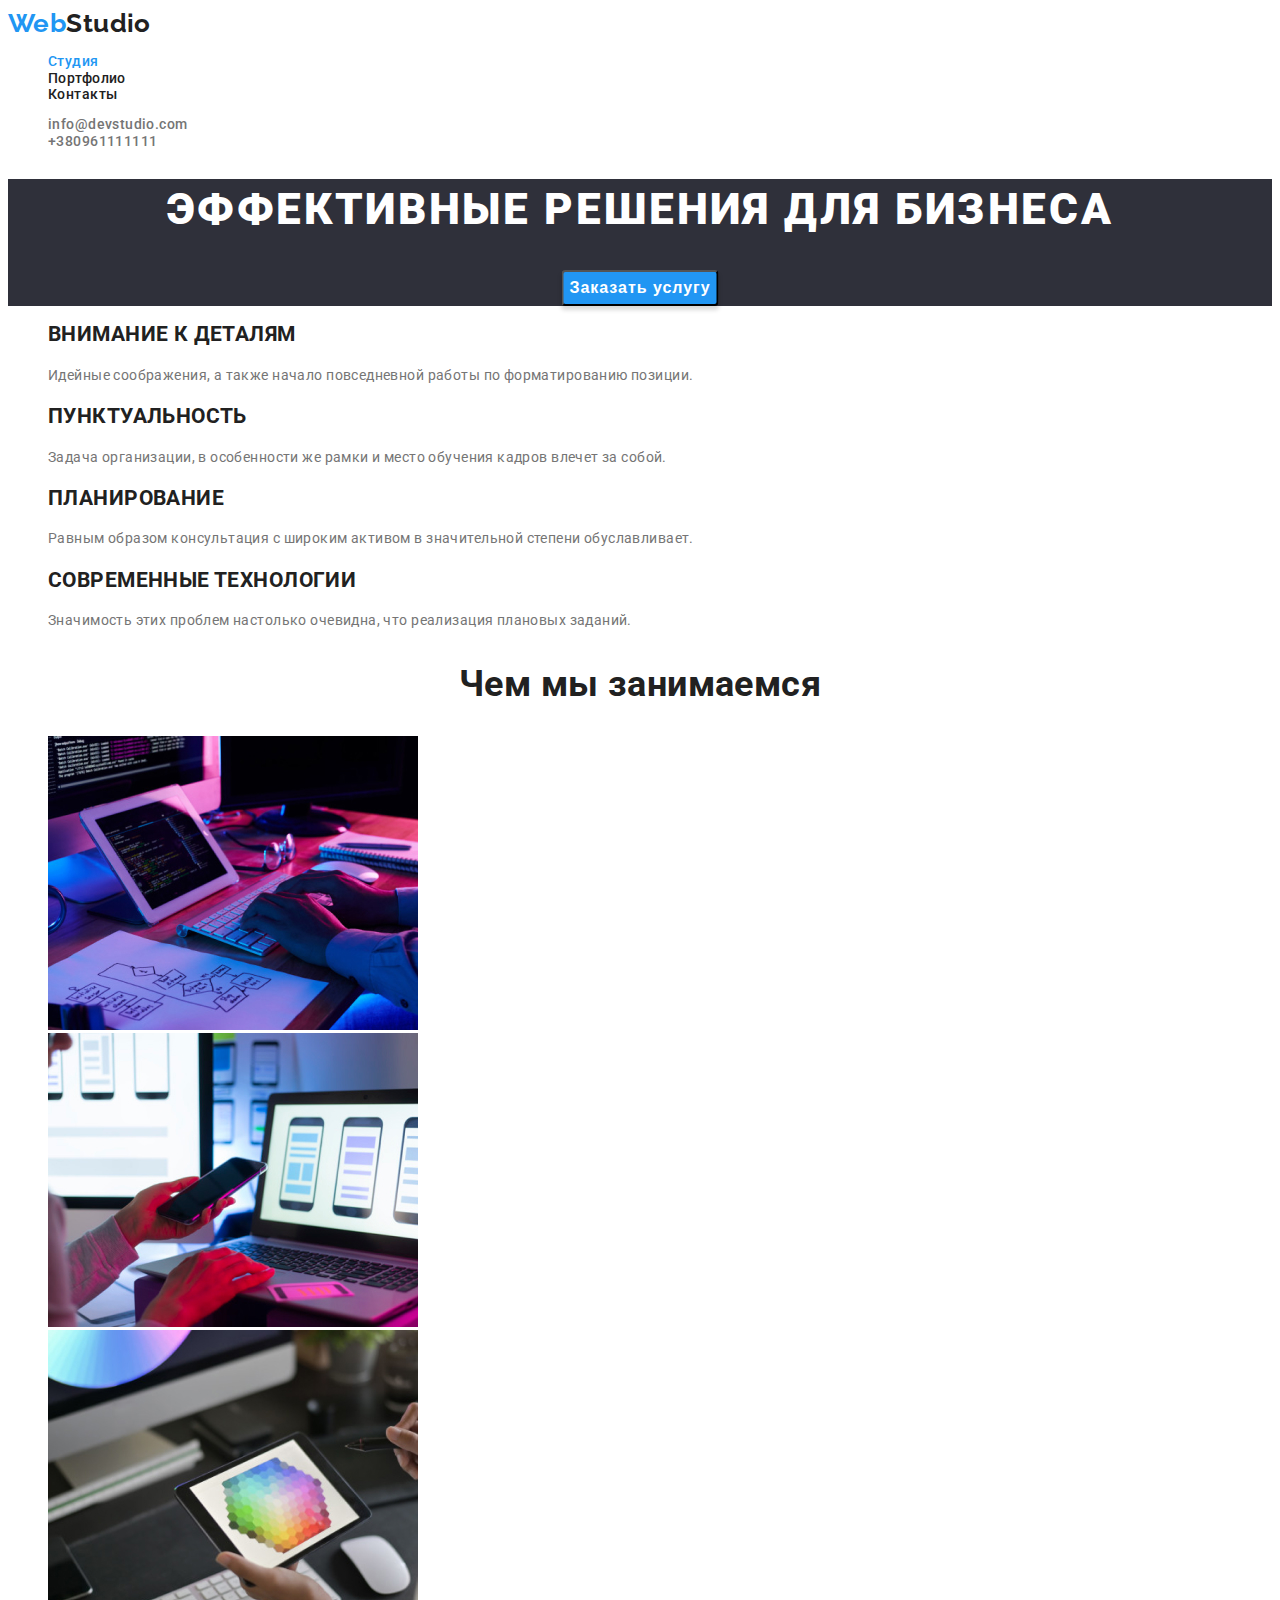
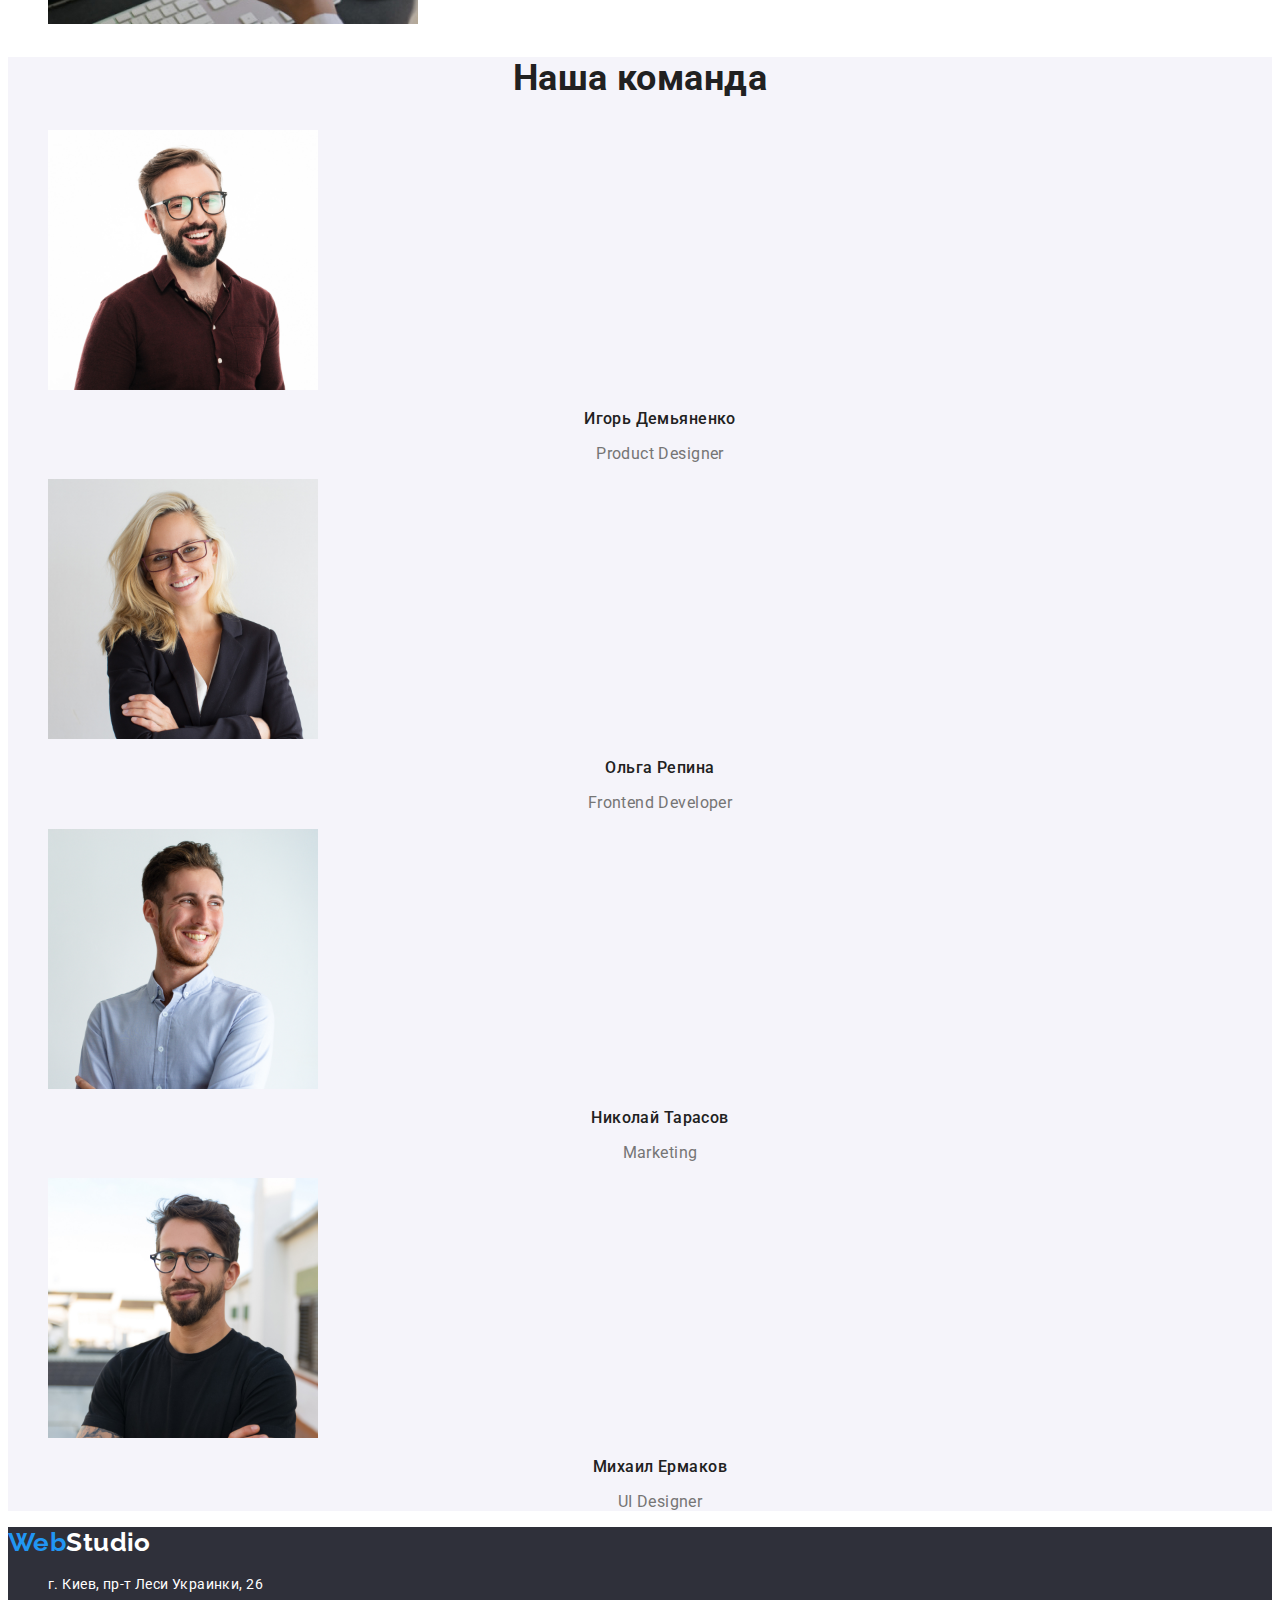
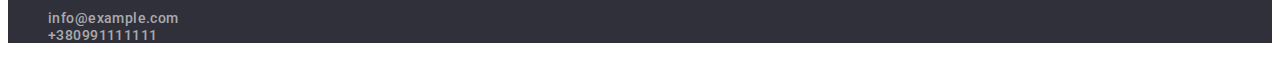
==== commit fb645eed: "Update index.html" ====
--- a/index.html
+++ b/index.html
@@ -25,8 +25,8 @@
             </ul>
         </nav>
         <ul class="marka">
-            <li><a class="nav-adm" href="mailto:info@devstudio.com">info@devstudio.com</a></li>
-            <li><a class="nav-adm" href="tel:+380961111111">+380961111111</a></li>
+            <li><a class="nav-adm-head" href="mailto:info@devstudio.com">info@devstudio.com</a></li>
+            <li><a class="nav-adm-head" href="tel:+380961111111">+380961111111</a></li>
         </ul>
     </header>
     <main class="page-main">
@@ -100,7 +100,7 @@
     </main>
     <footer class="footer">
         <a href="./index.html" class="logo-two" lang="en"><span class="web-two">Web</span>Studio</a>
-        <address class="address">
+        <address class="addres">
             <ul class="marka">
                 <li><p>г. Киев, пр-т Леси Украинки, 26</p></li>
                 <li><a class="nav-adm" href="mailto:info@example.com">info@example.com</a></li>
--- a/css/styles.css
+++ b/css/styles.css
@@ -1,24 +1,36 @@
+:root {
+  --general-text: #212121;
+  --second-text: #ffffff;
+  --blue-text: #2196f3;
+  --grey-text: #757575;
+  --nav-grey-text: rgba(255, 255, 255, 0.6);
+  --background-dark: #2f303a;
+  --background-white: #f5f4fa;
+  --background-button: #188ce8;
+  --background-body: #ffffff;
+}
+
 body {
-  font-family: Roboto;
-  color: #212121;
-}
-
+  font-family: Roboto, sans-serif;
+  color: var(--general-text);
+  font-size: 14px;
+  letter-spacing: 0.03em;
+  background-color: var(--background-body);
+}
 .logo {
   font-family: Raleway;
   font-weight: bold;
   font-size: 26px;
-  line-height: 31px;
-  color: #212121;
+  line-height: 1.2;
+  color: var(--general-text);
   text-decoration: none;
 }
 .web {
   font-family: Raleway;
   font-weight: bold;
   font-size: 26px;
-  line-height: 31px;
-  color: #2196f3;
-  text-decoration: none;
-  letter-spacing: 0.03em;
+  line-height: 1.2;
+  color: var(--blue-text);
 }
 .marka {
   list-style-type: none;
@@ -27,56 +39,60 @@
   list-style-type: none;
 }
 .nav-sites {
-  font-weight: 500;
-  font-size: 14px;
-  line-height: 16px;
-  color: #2196f3;
-  text-decoration: none;
-  letter-spacing: 0.03em;
+  line-height: 1.1;
+  font-weight: 500;
+  color: var(--blue-text);
+  text-decoration: none;
 }
 .nav-site {
   font-weight: 500;
-  font-size: 14px;
-  line-height: 16px;
-  color: #212121;
-  text-decoration: none;
-  letter-spacing: 0.03em;
+  line-height: 1.1;
+  color: var(--general-text);
+  text-decoration: none;
 }
 .nav-site:hover,
 .nav-site:focus {
-  color: #2196f3;
+  color: var(--blue-text);
+}
+.nav-adm-head {
+  color: var(--grey-text);
+  font-weight: 500;
+  line-height: 1.1;
+  text-decoration: none;
 }
 .nav-adm {
-  color: rgba(255, 255, 255, 0.6);
-  font-weight: 500;
-  font-size: 14px;
-  line-height: 16px;
-  text-decoration: none;
-  letter-spacing: 0.03em;
+  color: var(--nav-grey-text);
+  font-weight: 500;
+  line-height: 1.1;
+  text-decoration: none;
   font-style: normal;
+}
+.nav-adm-head:hover,
+.nav-adm-head:focus {
+  color: var(--blue-text);
 }
 .nav-adm:hover,
 .nav-adm:focus {
-  color: #2196f3;
+  color: var(--blue-text);
 }
 .section {
-  background: #2f303a;
+  background: var(--background-dark);
 }
 .section-talk {
   font-weight: 900;
   font-size: 44px;
-  line-height: 60px;
-  color: #ffffff;
+  line-height: 1.4;
+  color: var(--second-text);
   text-align: center;
   letter-spacing: 0.06em;
   text-transform: uppercase;
 }
 .section-button:hover,
 .section-button:focus {
-  background: #188ce8;
+  background: var(--background-button);
 }
 .section-button {
-  background: #2196f3;
+  background: var(--blue-text);
   box-shadow: 0px 4px 4px rgba(0, 0, 0, 0.15);
   border-radius: 4px;
   cursor: pointer;
@@ -87,86 +103,76 @@
 .butt {
   font-weight: bold;
   font-size: 16px;
-  line-height: 30px;
-  color: #ffffff;
+  line-height: 1.9;
+  color: var(--second-text);
   letter-spacing: 0.06em;
 }
-.special h3 {
-  font-weight: bold;
-  font-size: 14px;
-  line-height: 16px;
-  color: #212121;
-  letter-spacing: 0.03em;
+.special h2 {
+  font-weight: bold;
+  line-height: 1.1;
+  color: var(--general-text);
   text-transform: uppercase;
 }
 .special p {
-  font-weight: normal;
-  font-size: 14px;
-  line-height: 24px;
-  color: #757575;
+  line-height: 1.7;
+  color: var(--grey-text);
 }
 
 .workday h2 {
   text-align: center;
   font-weight: bold;
   font-size: 36px;
-  line-height: 42px;
-  color: #212121;
+  line-height: 1.2;
+  color: var(--general-text);
 }
 .teamwork {
-  background: #f5f4fa;
+  background: var(--background-white);
 }
 .teamwork h2 {
   text-align: center;
   font-weight: bold;
   font-size: 36px;
-  line-height: 42px;
-  color: #212121;
+  line-height: 1.2;
+  color: var(--general-text);
 }
 .teamwork h3 {
   text-align: center;
   font-weight: 500;
   font-size: 16px;
-  line-height: 19px;
-  color: #212121;
+  line-height: 1.2;
+  color: var(--general-text);
 }
 .teamwork p {
   text-align: center;
-  font-weight: normal;
-  font-size: 16px;
-  line-height: 19px;
-  color: #757575;
+  font-size: 16px;
+  line-height: 1.2;
+  color: var(--grey-text);
 }
 
 .footer {
-  background: #2f303a;
+  background: var(--background-dark);
 }
 
 .marka p {
-  font-style: normal;
-  font-weight: normal;
-  font-size: 14px;
-  line-height: 24px;
-  color: #ffffff;
+  line-height: 1.7;
+  color: var(--grey-text);
 }
 
 .logo-two {
   font-family: Raleway;
   font-weight: bold;
   font-size: 26px;
-  line-height: 31px;
-  color: #ffffff;
-  text-decoration: none;
-  letter-spacing: 0.03em;
+  line-height: 1.2;
+  color: var(--second-text);
+  text-decoration: none;
 }
 
 .web-two {
   font-family: Raleway;
   font-weight: bold;
   font-size: 26px;
-  line-height: 31px;
-  color: #2196f3;
-  letter-spacing: 0.03em;
+  line-height: 1.2;
+  color: var(--blue-text);
   text-decoration: none;
 }
 .button-all,
@@ -174,12 +180,12 @@
 .button-app,
 .button-design,
 .button-market {
-  background: #f5f4fa;
+  background: var(--background-white);
   border-radius: 4px;
   cursor: pointer;
   font-weight: 500;
   font-size: 16px;
-  line-height: 26px;
+  line-height: 1.6;
 }
 .button-all:hover,
 .button-site:hover,
@@ -191,19 +197,19 @@
 .button-app:focus,
 .button-design:focus,
 .button-market:focus {
-  background: #2196f3;
+  background: var(--blue-text);
   box-shadow: 0px 3px 1px rgba(0, 0, 0, 0.1), 0px 1px 2px rgba(0, 0, 0, 0.08),
     0px 2px 2px rgba(0, 0, 0, 0.12);
   border-radius: 4px;
-  color: #ffffff;
+  color: var(--second-text);
 }
 
 .button-all {
-  background: #2196f3;
+  background: var(--blue-text);
   box-shadow: 0px 3px 1px rgba(0, 0, 0, 0.1), 0px 1px 2px rgba(0, 0, 0, 0.08),
     0px 2px 2px rgba(0, 0, 0, 0.12);
   border-radius: 4px;
-  color: #ffffff;
+  color: var(--second-text);
 }
 .site-photo a {
   text-decoration: none;
@@ -211,15 +217,20 @@
 .site-photo {
   list-style-type: none;
 }
-.site-photo h3 {
+.site-photo h2 {
   font-weight: bold;
   font-size: 18px;
-  line-height: 36px;
-  color: #212121;
+  line-height: 2;
+  color: var(--general-text);
 }
 .site-photo p {
-  font-weight: normal;
-  font-size: 16px;
-  line-height: 30px;
-  color: #757575;
-}
+  font-size: 16px;
+  line-height: 1.9;
+  color: var(--grey-text);
+}
+
+.addres p {
+  font-style: normal;
+  line-height: 1.7;
+  color: var(--second-text);
+}
